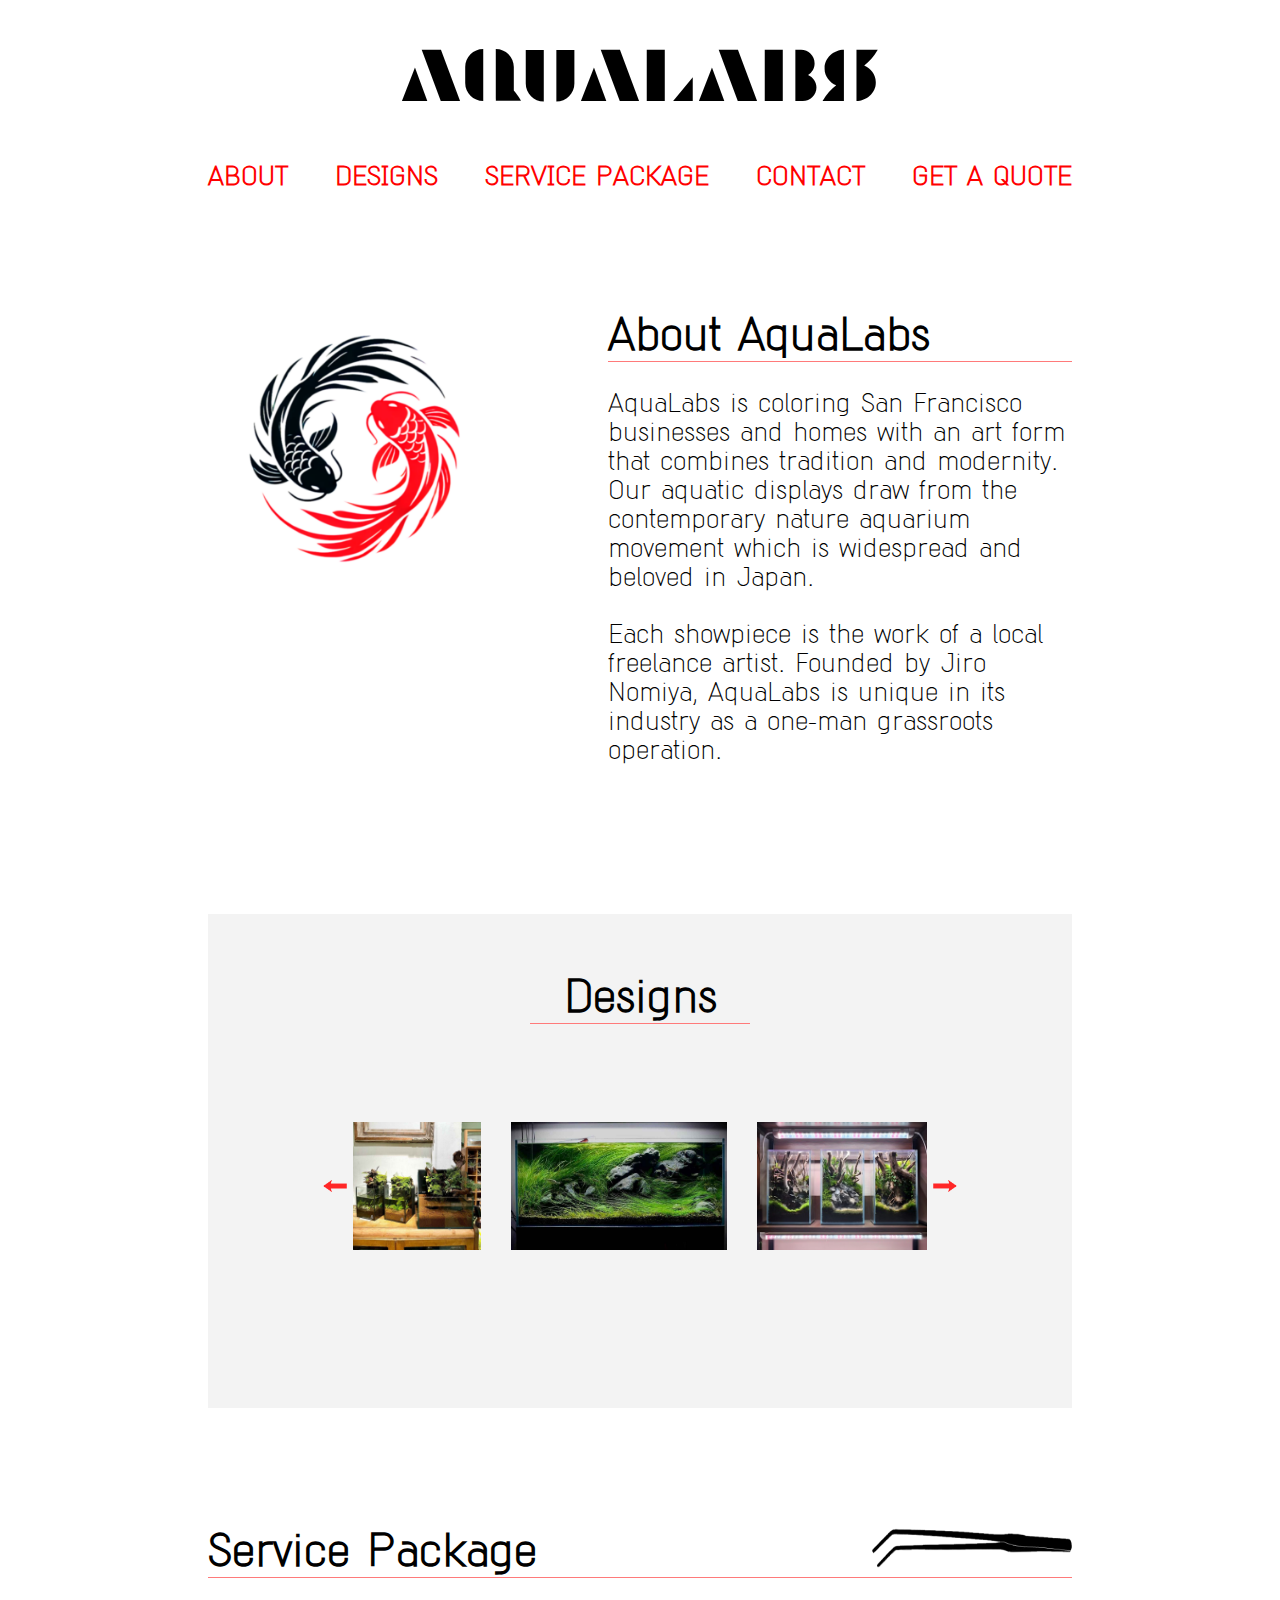
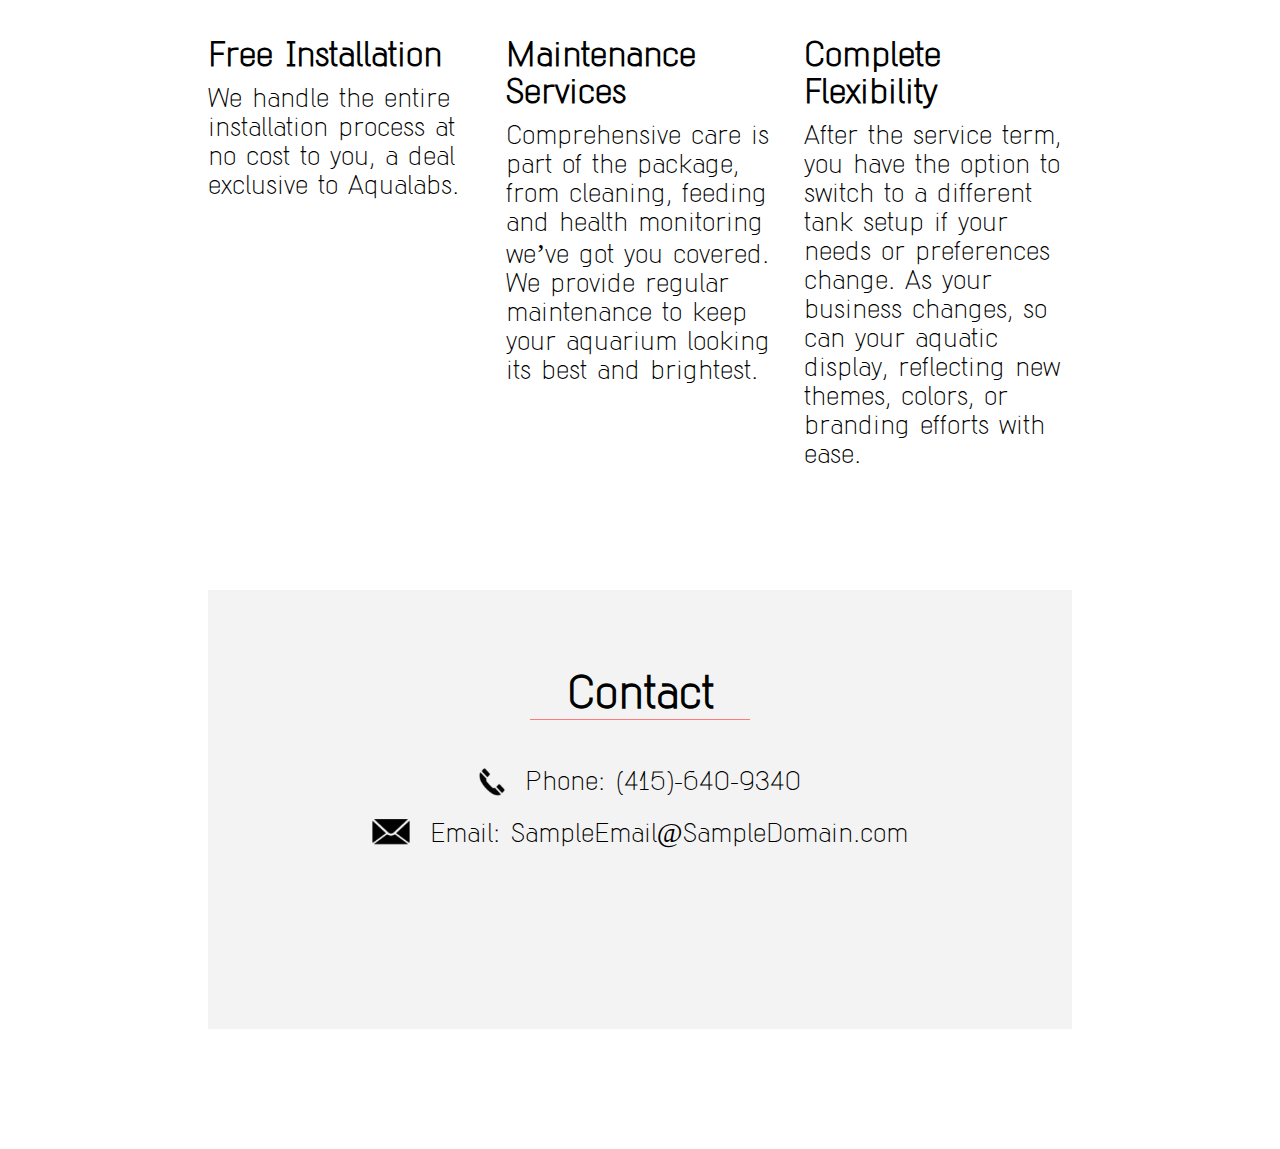
==== index.html @ 9a44a82e "Redesigns site" ====
<!DOCTYPE html>
<html lang="en">
<head>
    <meta charset="UTF-8">
    <meta name="viewport" content="width=device-width, initial-scale=1.0">
    <title>Document</title>
</head>
<body>
    <div class="page-container">
        <div id="main-title-wrapper" class="center">
            <h1 class="main-title-font">AquaLabs</h1>
            
        </div>
        <nav>
            <div class="nav-element subtext-font">ABOUT</div>
            <div class="nav-element subtext-font">DESIGNS</div>
            <div class="nav-element subtext-font">SERVICE PACKAGE</div>
            <div class="nav-element subtext-font">CONTACT</div>
            <div id="get-quote-nav-link" class="nav-element subtext-font">GET A QUOTE</div>
        </nav>

    </div>
    <div id="home-page-container" class="page-container shown-block">
        <div id="about-us-section" class="standard-section">
            <div id="about-us-content-container" class="shown-flex">
                <div id="about-us-left" class="left-wrapper">
                    <div id="about-us-logo-container">
                        <img id="logo" src="assets/AquaLabsLogoSquareNoShadow.png">
                    </div>
                </div>
                <div id="about-us-right" class="right-wrapper">
                    <div id="about-us-section-header" class="secondary-title-font section-header">
                        About AquaLabs
                    </div>
                    <div id="about-us-description" class="subtext-font">
                        
                        <p>

                            AquaLabs is coloring San Francisco businesses 
                            and homes with an art form that 
                            combines tradition and modernity. Our aquatic displays draw from the 
                            contemporary nature aquarium movement which is widespread and beloved in Japan.
                        </p>
                        <p>
                            Each showpiece is the work of a local freelance artist.
                            Founded by Jiro Nomiya,
                            AquaLabs is unique in its industry as a one-man grassroots operation.

                        </p>

                    </div>

                </div>
            </div>
        </div>

        <div id="slideshow-container" class="shown-flex col center grey-background">

            <div id="slideshow-title-wrapper">

                <div id="slideshow-title" class="secondary-title-font">Designs</div>
            </div>

            <div id="slideshow" class="slideshow shown-flex">
    
                    <div id="slideshow-left-arrow-container">
                        <div id="slideshow-left-arrow" class="arrow-symbol">
                            <img height="12px" src="assets/redarrowleft.png">
                        </div>
                    </div>
                    <div id="slideshow-image-container" class="slideshow-image-container">
                        
                        <div id="slideshow-group-1" class="slideshow-group">
                            <img id="slideshow-image-1" class="slideshow-image" src="assets/FishTank1.jpg">
                            <img id="slideshow-image-2" class="slideshow-image" src="assets/FishTank2.jpg">
                            <img id="slideshow-image-3" class="slideshow-image" src="assets/FishTank3LowRes.jpg"> 
                        </div>
                        <div id="slideshow-group-2" class="slideshow-group hidden">
                            <img id="slideshow-image-4" class="slideshow-image" src="assets/FishTank4.jpg">
                            <img id="slideshow-image-5" class="slideshow-image" src="assets/Fishtank5.jpg">
                        </div>
                    </div>
                    <div id="slideshow-right-arrow-container">
                        <div id="slideshow-right-arrow" class="arrow-symbol">
                            <img height="12px" src="assets/redarrowright.png">
                        </div>
                    </div>
    
            </div>
        </div>
        <div id="our-services-section" class="standard-section shown-flex col">

            <div id="services-top" class="shown-flex">
                <div id="service-section-title" class="secondary-title-font">Service Package</div>
                <img id="service-tool-img" src="assets/tool.png" width="200px">
            </div>

            <div id="services-bottom">
                <div id="service-1" class="service-container">
                    <div id="service-1-title" class="tertiary-title-font service-title">
                        Free Installation
                    </div>
                    <div id="service-1-description" class="subtext-font">
                        We handle the entire installation process at no cost to you, a deal exclusive to Aqualabs.
                    </div>
                </div>
    
                <div id="service-2" class="service-container">
                    <div id="service-2-title" class="tertiary-title-font service-title">
                        Maintenance Services
                    </div>
                    <div id="service-2-description" class="subtext-font">
                        Comprehensive care is part of the package, from cleaning, feeding and health monitoring we’ve got you covered. 
                        We provide regular maintenance to keep your aquarium looking its best and brightest.
                    </div>
                </div>

                
    
                <div id="service-3" class="service-container">
                    <div id="service-3-title" class="tertiary-title-font service-title">
                        Complete Flexibility
                    </div>
                    <div id="service-3-description" class="subtext-font">
                        After the service term, you have the option to switch to a different tank setup if your needs or preferences change. As your business changes, 
                        so can your aquatic display, reflecting new themes, colors, or branding efforts with ease.
                    </div>
                </div>
            </div>

            
        </div>
        <div id="contact-us-section" class="standard-section grey-background">

            <div id="contact-us-title-wrapper" class="shown-flex center">
                <div id="contact-us-title" class="secondary-title-font center">Contact</div>
            </div>

            <div id="phone-info-wrapper" class="shown-flex center contact-info-wrapper">
                <img height="28px" src="assets/phone.png">
                <div class="subtext-font">Phone: (415)-640-9340</div>
            </div>

            <div id="email-info-wrapper" class="shown-flex center contact-info-wrapper">
                <img height="28px" src="assets/mail_graphic.png">
                <div class="subtext-font">Email: SampleEmail@SampleDomain.com</div>
            </div>
        </div>
    </div>

    <div id="quote-page-container" class="page-container hidden">

        <div class="standard-section">

            <div id="quote-page-title" class="secondary-title-font">Get A Quote!</div>
            <form 
            action="https://formspree.io/f/xzzpwzqo"
            method="POST"
            id="quote-form">
                <div class="form-content-container">
    
                    <label for="name">Name</label>
                    <input type="text" name="name">
                
                    <label for="email">Email</label>
                    <input type="text" name="email">
                    
                    <label for="phone">Phone</label>
                    <input type="text" name="phone">
                    
                    <label for="tank-type">Tank Type</label>
                    <select>
                        <option value="option1">1</option>
                        <option value="option2">2</option>
                    </select>
                    
                    <label for="tank-size">Tank Size (In Gallons)</label>
                    <input type="text" name="tank-size">
                    
                    <label for="notes">Notes</label>
                    <textarea name="notes"></textarea>
                    <button type="submit">Submit</button>
                </div>

            </form>

        </div>
    </div>

    <link rel="stylesheet" href="general.css">
    <link rel="stylesheet" href="fontstyles.css">
    <link rel="stylesheet" href="imagestyles.css">
    <link rel="stylesheet" href="navbar.css">
    <link rel="stylesheet" href="forms.css">
    <link rel="stylesheet" href="slideshow.css">
    <link rel="stylesheet" href="services.css">
    <link rel="stylesheet" href="contactus.css">
    <link rel="stylesheet" href="quotepage.css">
    <link rel="stylesheet" href="hidden.css">
    <script type="text/javascript" src="main.js"></script>
</body>
</html>
---- general.css ----
.center {
    text-align: center;
    align-items: center;
    justify-content: center;
}

#logo {
    width: 330px;
}

.grey-background {
    background-color: rgb(243, 243, 243);
}

.col {
    flex-direction: column;
}

.page-container {
    margin-left: 400px;
    margin-right: 400px;
}

form {
    display: flex;
}

.standard-section {
    margin-top: 120px;
    margin-bottom: 120px;
}

.top {
    align-items:start;
}

.col {
    flex-direction: column;
}

.left-wrapper {
    margin-right: 60px;
}

.right-wrapper {
    margin-left: 60px;
}

.section-header {
    border-bottom: 1px solid rgb(255, 122, 122);
    margin-bottom: 20px;
}

#contact-us-section {
    justify-content: space-around;
}


@media (max-width: 1600px) {
    .page-container {
        margin-left: 350px;
        margin-right: 350px;
    }

    #logo {
        width: 300px;
    }
}

@media (max-width: 1400px) {
    .page-container {
        margin-left: 200px;
        margin-right: 200px;
    }

    #logo {
        width: 280px;
    }
}

@media (max-width: 1000px) {
    .page-container {
        margin-left: 50px;
        margin-right: 50px;
    }

    #about-us-left {
        margin-right: 20px;
    }

    #about-us-right {
        margin-left: 20px;
    }

    #logo {
        width: 220px;
    }
}

@media (max-width: 768px) {
    .page-container {
        margin-left: 6px;
        margin-right: 6px;
    }

    #logo {
        width: 160px;
    }
}

@media (max-width: 600px) {
    #logo {
        /* display: none; */
    }
}
---- fontstyles.css ----
@font-face {
    font-family: "HIROMISAKE";
    src: url(assets/HIROMISAKE.ttf);
}

@font-face {
    font-family: "MODERNIA";
    src: url(assets/Modernia-Regular.otf);
}

@font-face {
    font-family: "MODERN-SQUARED";
    src: url(assets/modern_squared2.ttf);
}

@font-face {
    font-family: "GATTE-MODERN";
    src: url(assets/GatteModern-Medium.otf);
}

@font-face {
    font-family: "MODERN-MONO";
    src: url(assets/Modern_Mono.otf);
}

.page-title {

}

.main-title-font {
    font-size: 64px;
    font-family: "MODERNIA";
    font-weight: lighter;
    color: rgb(0, 0, 0);
}

.secondary-title-font {
    font-family: "MODERN-MONO";
    font-size: 48px;
    font-weight:bold;
    /* font-family: "HIROMISAKE"; */
}

.tertiary-title-font {
    font-family: "MODERN-MONO";
    font-size: 36px;
    font-weight: bold;
}

.subtext-font {
    font-size: 28px;
    font-family: "MODERN-MONO";
}

.tiny-font {
    font-size: 16px;
}

@media (max-width: 600px) {
    .main-title-font {
        font-size: 48px;
    }

    .secondary-title-font {
        font-size: 36px;
    }

    .tertiary-title-font {
        font-size: 28px;
    }

    .subtext-font {
        font-size: 16px;
    }

    .tiny-font {
        font-size: 12px;
    }
}
---- navbar.css ----
nav {
    display: flex;
    justify-content: space-between;
    gap: 30px;
}

.nav-element {
    color: red;
    font-weight: bold;
}

.nav-element:hover {
    cursor: pointer;
}
---- forms.css ----
.form-content-container {
    display: flex;
    flex-direction: column;
}
---- slideshow.css ----
.slideshow {
    display: flex;
    justify-content: space-evenly;
    gap: 3px;
    height: 36vh;
    min-width: 50vw;
    overflow: hidden;
    position: relative;
    /* box-shadow: rgba(255, 170, 170, 0.5) -10px 10px 6px 4px; */
}

.slideshow-group {
    display: flex;
    justify-content: space-around;
    /* overflow: hidden; */
    gap: 30px;
    /* flex-direction: column; */
}

.slide-effect {
    position: absolute;
    left: -100%; /* Start the image off-screen to the left */
    animation: slideIn 2s forwards; /* 2s is the duration of the slide */
}

.slideshow-image-container {
    display: flex;
    justify-content: center;
    flex-direction: column;
}

.slideshow:hover {
    /* opacity: 50%; */
}

.slideshow-image {
    /* image-resolution: 10dpi; */
    /* max-width: 250px; */
    height: 10vw;
    
    max-width: 500px;
    transition: 1s;
}

#slideshow-right-arrow-container {
    display: flex;
    flex-direction: column;
    align-items: center;
    justify-content: center;
}

#slideshow-left-arrow-container {
    display: flex;
    flex-direction: column;
    align-items: center;
    justify-content: center;
}

.arrow-symbol {
    font-size: 20px;
    font-weight:900;
    color: red;
}

.arrow-symbol:hover {
    cursor: pointer;
}


#slideshow-container {
    padding-top: 60px;
    padding-bottom: 60px;
    /* padding-bottom: 10px; */
}


#slideshow-title-wrapper {
    width: 220px;
    border-bottom: 1px solid rgb(255, 122, 122);
}

#slideshow-title {
    
}
---- services.css ----
#services-bottom {
    display: flex;
    justify-content: space-evenly;
    margin-top: 60px;
    text-align: left;
}

#services-top {
    border-bottom: 1px solid rgb(255, 122, 122);
    width: 100%;
    text-align: left;
    display: flex;
    justify-content: space-between;
}

.service-container {
    width: 33%;
    /* padding-left: 10px; */
    /* padding-right: 10px; */
}

.service-title {
    margin-bottom: 10px;
    /* border-bottom: 1px solid red; */
}

#service-section-title {
    font-size: 48px;
}

#our-services-section {
    margin-top: 120px;
    margin-bottom: 120px;
}

#service-tool-img {
    max-height: 40px;
}

#service-2 {
    padding-right: 30px;
    padding-left: 30px;
}
---- contactus.css ----
#contact-us-section {
    padding-top: 80px;
    padding-bottom: 160px;
    margin-top: 120px;
    margin-bottom: 120px;
    
}

.contact-info-wrapper {
    justify-content: center;
    gap: 20px;
    margin-top: 20px;
    margin-bottom: 20px;
}

#contact-us-title {
    /* text-align: right; */
    border-bottom: 1px solid rgb(255, 122, 122);
    margin-bottom: 28px;
    width: 220px;
}

#contact-us-title-wrapper {

}
---- quotepage.css ----
#quote-page-title {
    border-bottom: 1px solid rgb(255, 122, 122);
}
---- hidden.css ----
.hidden {
    display: none;
}

.shown-block {
    display: block;
}

.shown-flex {
    display: flex;
}
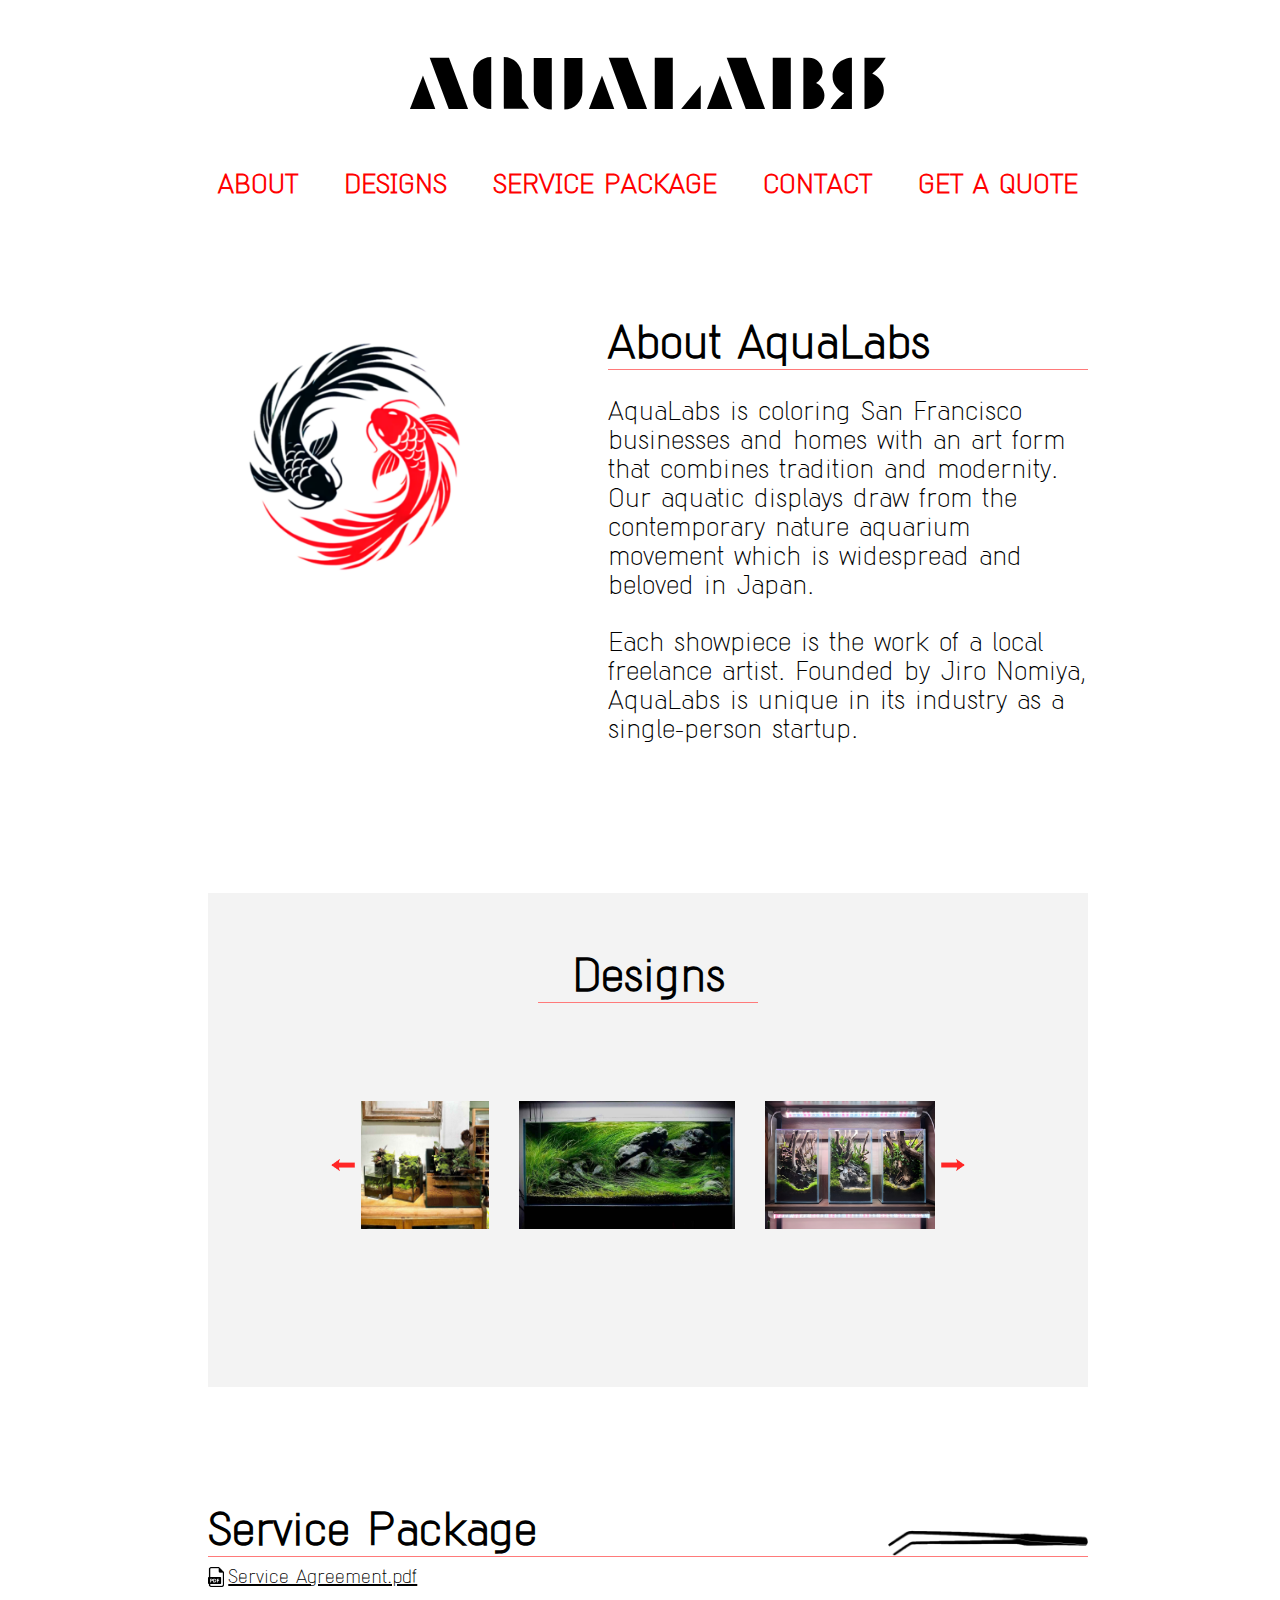
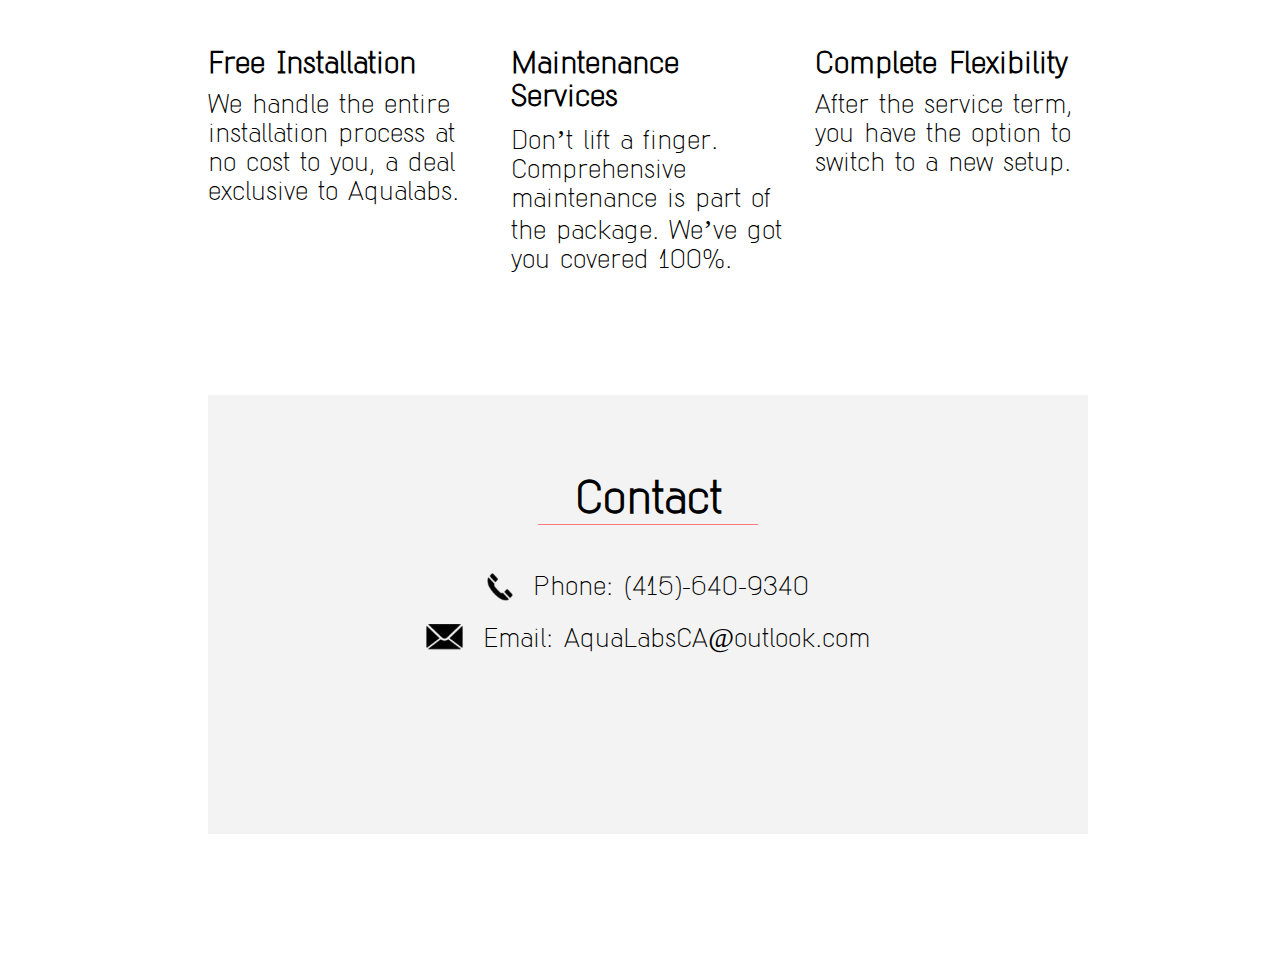
==== commit 4f66199c: "Finishes Quote Page" ====
--- a/index.html
+++ b/index.html
@@ -3,189 +3,236 @@
 <head>
     <meta charset="UTF-8">
     <meta name="viewport" content="width=device-width, initial-scale=1.0">
-    <title>Document</title>
+    <title>AquaLabs</title>
+    <link rel="icon" href="assets/favicon.png">
 </head>
 <body>
-    <div class="page-container">
-        <div id="main-title-wrapper" class="center">
-            <h1 class="main-title-font">AquaLabs</h1>
-            
+    <div id="overlay1">
+        <div class="page-container">
+            <div id="main-title-wrapper" class="center">
+                <h1 id="main-title" class="main-title-font">AquaLabs</h1>
+                
+            </div>
+            <nav>
+                <a id="about-link" href="#about-us-section" class="nav-element subtext-font">ABOUT</a>
+                <a id="designs-link" href="#slideshow-container" class="nav-element subtext-font">DESIGNS</a>
+                <a id="services-link" href="#our-services-section" class="nav-element subtext-font">SERVICE PACKAGE</a>
+                <a id="contact-link" href="#contact-us-section" class="nav-element subtext-font">CONTACT</a>
+                <a id="get-quote-nav-link" class="nav-element subtext-font">GET A QUOTE</a>
+            </nav>
+
         </div>
-        <nav>
-            <div class="nav-element subtext-font">ABOUT</div>
-            <div class="nav-element subtext-font">DESIGNS</div>
-            <div class="nav-element subtext-font">SERVICE PACKAGE</div>
-            <div class="nav-element subtext-font">CONTACT</div>
-            <div id="get-quote-nav-link" class="nav-element subtext-font">GET A QUOTE</div>
-        </nav>
-
-    </div>
-    <div id="home-page-container" class="page-container shown-block">
-        <div id="about-us-section" class="standard-section">
-            <div id="about-us-content-container" class="shown-flex">
-                <div id="about-us-left" class="left-wrapper">
-                    <div id="about-us-logo-container">
-                        <img id="logo" src="assets/AquaLabsLogoSquareNoShadow.png">
-                    </div>
-                </div>
-                <div id="about-us-right" class="right-wrapper">
-                    <div id="about-us-section-header" class="secondary-title-font section-header">
-                        About AquaLabs
-                    </div>
-                    <div id="about-us-description" class="subtext-font">
-                        
-                        <p>
-
-                            AquaLabs is coloring San Francisco businesses 
-                            and homes with an art form that 
-                            combines tradition and modernity. Our aquatic displays draw from the 
-                            contemporary nature aquarium movement which is widespread and beloved in Japan.
-                        </p>
-                        <p>
-                            Each showpiece is the work of a local freelance artist.
-                            Founded by Jiro Nomiya,
-                            AquaLabs is unique in its industry as a one-man grassroots operation.
-
-                        </p>
-
-                    </div>
-
+        <div id="home-page-container" class="page-container shown-block">
+            <div id="about-us-section" class="standard-section">
+                <div id="about-us-content-container" class="shown-flex">
+                    <div id="about-us-left" class="left-wrapper">
+                        <div id="about-us-logo-container">
+                            <img id="logo" src="assets/AquaLabsLogoSquareNoShadow.png">
+                        </div>
+                    </div>
+                    <div id="about-us-right" class="right-wrapper">
+                        <div id="about-us-section-header" class="secondary-title-font section-header">
+                            About AquaLabs
+                        </div>
+                        <div id="about-us-description" class="subtext-font">
+                            
+                            <p>
+                                AquaLabs is coloring San Francisco businesses 
+                                and homes with an art form that 
+                                combines tradition and modernity. Our aquatic displays draw from the 
+                                contemporary nature aquarium movement which is widespread and beloved in Japan.
+                            </p>
+                            <p>
+                                Each showpiece is the work of a local freelance artist.
+                                Founded by Jiro Nomiya,
+                                AquaLabs is unique in its industry as a single-person startup.
+
+                            </p>
+
+                        </div>
+
+                    </div>
+
+                    
+                </div>
+            </div>
+
+            <div id="slideshow-container" class="shown-flex col center grey-background">
+
+                <div id="slideshow-title-wrapper">
+
+                    <div id="slideshow-title" class="secondary-title-font">Designs</div>
+                </div>
+
+                <div id="slideshow" class="slideshow shown-flex">
+        
+                        <div id="slideshow-left-arrow-container">
+                            <div id="slideshow-left-arrow" class="arrow-symbol">
+                                <img height="12px" src="assets/redarrowleft.png">
+                            </div>
+                        </div>
+
+                        <div id="slideshow-image-container" class="slideshow-image-container">
+                            
+                            <!-- <div id="slideshow-group-1" class="slideshow-group">
+                                <img id="slideshow-image-1" class="slideshow-image" src="assets/FishTank1.jpg">
+                                <img id="slideshow-image-2" class="slideshow-image" src="assets/FishTank2.jpg">
+                                <img id="slideshow-image-3" class="slideshow-image" src="assets/FishTank3.jpg"> 
+                            </div>
+                            <div id="slideshow-group-2" class="slideshow-group hidden">
+                                <img id="slideshow-image-4" class="slideshow-image" src="assets/FishTank4.jpg">
+                                <img id="slideshow-image-5" class="slideshow-image" src="assets/Fishtank5.jpg">
+                            </div> -->
+                        </div>
+
+                        <div id="slideshow-right-arrow-container">
+                            <div id="slideshow-right-arrow" class="arrow-symbol">
+                                <img height="12px" src="assets/redarrowright.png">
+                            </div>
+                        </div>
+        
+                </div>
+            </div>
+            <div id="our-services-section" class="standard-section shown-flex col">
+
+                <div id="services-top" class="shown-flex bottom">
+                    <div id="service-section-title" class="secondary-title-font">Service Package
+                    </div>
+                    <img id="service-tool-img" src="assets/tool.png" width="200px">
+                </div>
+
+                <div style="margin-top: 10px;">
+
+                    <img src="assets/pdf.png" height="20px" style="margin-bottom: -4px;">
+                    <a id="service-agreement-link" href="assets/Independent Contractor Service Agreement.pdf" target="_blank" class="small-font">Service Agreement.pdf</a>
+                </div>
+
+                <div id="services-bottom">
+                    <div id="service-1" class="service-container">
+                        <div id="service-1-title" class="tertiary-title-font service-title">
+                            Free Installation
+                        </div>
+                        <div id="service-1-description" class="subtext-font">
+                            We handle the entire installation process at no cost to you, a deal exclusive to Aqualabs.
+                        </div>
+                    </div>
+        
+                    <div id="service-2" class="service-container">
+                        <div id="service-2-title" class="tertiary-title-font service-title">
+                            Maintenance Services
+                        </div>
+                        <div id="service-2-description" class="subtext-font">
+                            Don’t lift a finger. Comprehensive maintenance is part of the package. We’ve got you covered 100%.
+                        </div>
+                    </div>
+
+                    
+        
+                    <div id="service-3" class="service-container">
+                        <div id="service-3-title" class="tertiary-title-font service-title">
+                            Complete Flexibility
+                        </div>
+                        <div id="service-3-description" class="subtext-font">
+                            After the service term, you have the option to switch to a new setup.
+                        </div>
+                    </div>
+                </div>
+
+                
+            </div>
+            <div id="contact-us-section" class="standard-section grey-background">
+
+                <div id="contact-us-title-wrapper" class="shown-flex center">
+                    <div id="contact-us-title" class="secondary-title-font center">Contact</div>
+                </div>
+
+                <div id="phone-info-wrapper" class="shown-flex center contact-info-wrapper">
+                    <img height="28px" src="assets/phone.png">
+                    <div class="subtext-font">Phone: (415)-640-9340</div>
+                </div>
+
+                <div id="email-info-wrapper" class="shown-flex center contact-info-wrapper">
+                    <img height="28px" src="assets/mail_graphic.png">
+                    <div class="subtext-font">Email: AquaLabsCA@outlook.com</div>
                 </div>
             </div>
         </div>
 
-        <div id="slideshow-container" class="shown-flex col center grey-background">
-
-            <div id="slideshow-title-wrapper">
-
-                <div id="slideshow-title" class="secondary-title-font">Designs</div>
-            </div>
-
-            <div id="slideshow" class="slideshow shown-flex">
-    
-                    <div id="slideshow-left-arrow-container">
-                        <div id="slideshow-left-arrow" class="arrow-symbol">
-                            <img height="12px" src="assets/redarrowleft.png">
-                        </div>
-                    </div>
-                    <div id="slideshow-image-container" class="slideshow-image-container">
-                        
-                        <div id="slideshow-group-1" class="slideshow-group">
-                            <img id="slideshow-image-1" class="slideshow-image" src="assets/FishTank1.jpg">
-                            <img id="slideshow-image-2" class="slideshow-image" src="assets/FishTank2.jpg">
-                            <img id="slideshow-image-3" class="slideshow-image" src="assets/FishTank3LowRes.jpg"> 
-                        </div>
-                        <div id="slideshow-group-2" class="slideshow-group hidden">
-                            <img id="slideshow-image-4" class="slideshow-image" src="assets/FishTank4.jpg">
-                            <img id="slideshow-image-5" class="slideshow-image" src="assets/Fishtank5.jpg">
-                        </div>
-                    </div>
-                    <div id="slideshow-right-arrow-container">
-                        <div id="slideshow-right-arrow" class="arrow-symbol">
-                            <img height="12px" src="assets/redarrowright.png">
-                        </div>
-                    </div>
-    
-            </div>
-        </div>
-        <div id="our-services-section" class="standard-section shown-flex col">
-
-            <div id="services-top" class="shown-flex">
-                <div id="service-section-title" class="secondary-title-font">Service Package</div>
-                <img id="service-tool-img" src="assets/tool.png" width="200px">
-            </div>
-
-            <div id="services-bottom">
-                <div id="service-1" class="service-container">
-                    <div id="service-1-title" class="tertiary-title-font service-title">
-                        Free Installation
-                    </div>
-                    <div id="service-1-description" class="subtext-font">
-                        We handle the entire installation process at no cost to you, a deal exclusive to Aqualabs.
-                    </div>
-                </div>
-    
-                <div id="service-2" class="service-container">
-                    <div id="service-2-title" class="tertiary-title-font service-title">
-                        Maintenance Services
-                    </div>
-                    <div id="service-2-description" class="subtext-font">
-                        Comprehensive care is part of the package, from cleaning, feeding and health monitoring we’ve got you covered. 
-                        We provide regular maintenance to keep your aquarium looking its best and brightest.
-                    </div>
-                </div>
-
-                
-    
-                <div id="service-3" class="service-container">
-                    <div id="service-3-title" class="tertiary-title-font service-title">
-                        Complete Flexibility
-                    </div>
-                    <div id="service-3-description" class="subtext-font">
-                        After the service term, you have the option to switch to a different tank setup if your needs or preferences change. As your business changes, 
-                        so can your aquatic display, reflecting new themes, colors, or branding efforts with ease.
-                    </div>
-                </div>
-            </div>
-
-            
-        </div>
-        <div id="contact-us-section" class="standard-section grey-background">
-
-            <div id="contact-us-title-wrapper" class="shown-flex center">
-                <div id="contact-us-title" class="secondary-title-font center">Contact</div>
-            </div>
-
-            <div id="phone-info-wrapper" class="shown-flex center contact-info-wrapper">
-                <img height="28px" src="assets/phone.png">
-                <div class="subtext-font">Phone: (415)-640-9340</div>
-            </div>
-
-            <div id="email-info-wrapper" class="shown-flex center contact-info-wrapper">
-                <img height="28px" src="assets/mail_graphic.png">
-                <div class="subtext-font">Email: SampleEmail@SampleDomain.com</div>
+        <div id="quote-page-container" class="page-container hidden">
+
+            <div class="standard-section">
+
+                <div id="quote-page-title" class="secondary-title-font">Get A Quote!</div>
+
+
+                <!-- Change to "HOME" after clicking and arriving on get quote page -->
+
+                <div id="quote-page-bottom" class="shown-flex">
+                    <div id="quote-page-left">
+                        <form 
+                            target="_self"
+                            action="https://formspree.io/f/xzzpwzqo"
+                            method="POST"
+                            id="quote-form">
+                            <div class="form-content-container">
+                
+                                <label for="name" class="subtext-font quote-page-label">Name*</label>
+                                <input type="text" name="name" required class="quote-input small-font">
+                            
+                                <label for="email" class="subtext-font quote-page-label">Email*</label>
+                                <input type="text" required name="email" class="quote-input small-font">
+                                
+                                <label for="phone" class="subtext-font quote-page-label">Phone</label>
+                                <input type="text" name="phone" class="quote-input small-font">
+                                
+                                <label for="tank-type" required class="subtext-font quote-page-label">Tank Type*</label>
+                                <select class="quote-input small-font">
+                                    <option value="option1" class="small-font" class="quote-input">Business</option>
+                                    <option value="option2" class="small-font" class="quote-input">Residential</option>
+                                    <option value="option2" class="small-font" class="quote-input">Other</option>
+                                </select>
+                                
+                                <label for="tank-size" class="subtext-font quote-page-label">Tank Size (In Gallons)</label>
+                                <input type="text" name="tank-size" class="quote-input small-font">
+                                
+                                <label for="notes" class="subtext-font quote-page-label">Notes</label>
+                                <textarea name="notes" class="quote-input quote-textarea small-font"></textarea>
+                                <button id="quote-page-button" type="submit" class="subtext-font">Submit</button>
+                            </div>
+
+                        </form>
+                    </div>
+
+                    <div id="quote-page-right" class="grey-background">
+                        <div id="quote-page-headshot-container" class="center">
+                            <img id="quote-page-headshot" src="assets/headshot.jpg" width="300px">
+                        </div>
+
+                        <div id="quote-page-right-bottom-container" class="center">
+                            <div class="tertiary-title-font">Jiro Nomiya</div>
+                            <div class="tertiary-title-font">Point of Contact/Aquarist</div>
+
+                            <div id="quote-page-image-caption-subtext-container">
+                                <div class="subtext-font shown-flex">
+                                    "Each project I undertake is crafted with care, originality and a commitment to 
+                                    applying my full expertise"
+                                </div>
+                            </div>
+                        </div>
+                    </div>
+
+                </div>
+
+                    
+                
+
             </div>
         </div>
     </div>
 
-    <div id="quote-page-container" class="page-container hidden">
-
-        <div class="standard-section">
-
-            <div id="quote-page-title" class="secondary-title-font">Get A Quote!</div>
-            <form 
-            action="https://formspree.io/f/xzzpwzqo"
-            method="POST"
-            id="quote-form">
-                <div class="form-content-container">
-    
-                    <label for="name">Name</label>
-                    <input type="text" name="name">
-                
-                    <label for="email">Email</label>
-                    <input type="text" name="email">
-                    
-                    <label for="phone">Phone</label>
-                    <input type="text" name="phone">
-                    
-                    <label for="tank-type">Tank Type</label>
-                    <select>
-                        <option value="option1">1</option>
-                        <option value="option2">2</option>
-                    </select>
-                    
-                    <label for="tank-size">Tank Size (In Gallons)</label>
-                    <input type="text" name="tank-size">
-                    
-                    <label for="notes">Notes</label>
-                    <textarea name="notes"></textarea>
-                    <button type="submit">Submit</button>
-                </div>
-
-            </form>
-
-        </div>
-    </div>
+    <audio id="audio1">
+        <source src="assets/Water flowing Sound Effect.wav" type="audio/wav">
+    </audio>
 
     <link rel="stylesheet" href="general.css">
     <link rel="stylesheet" href="fontstyles.css">
@@ -196,7 +243,9 @@
     <link rel="stylesheet" href="services.css">
     <link rel="stylesheet" href="contactus.css">
     <link rel="stylesheet" href="quotepage.css">
+    <link rel="stylesheet" href="overlay.css">
     <link rel="stylesheet" href="hidden.css">
+    
     <script type="text/javascript" src="main.js"></script>
 </body>
 </html>--- a/general.css
+++ b/general.css
@@ -1,11 +1,51 @@
+
+/* ::-webkit-scrollbar {
+    width: 10px;
+}
+
+::-webkit-scrollbar-track {
+    background: #fff;
+} */
+
+html { scroll-behavior: smooth; }
+
+#home-page-container {
+    transition: opacity 0.2s ease-in-out;
+}
+
+#quote-page-container {
+    transition: opacity 0.2s ease-in-out;
+}
+
 .center {
     text-align: center;
     align-items: center;
     justify-content: center;
 }
 
+a {
+    border-bottom: 0px;
+    /* text-decoration: none; */
+    color: black;
+}
+
+#main-title {
+    color: black;
+    transition: color 0.3s ease-in-out;
+}
+
+#main-title:hover {
+    cursor: pointer;
+    color: red;
+}
+
 #logo {
     width: 330px;
+    transition: transform 1s;
+}
+
+#logo:hover {
+    transform: rotate(-360deg);
 }
 
 .grey-background {
@@ -28,6 +68,7 @@
 .standard-section {
     margin-top: 120px;
     margin-bottom: 120px;
+    scroll-margin-top: 300px;
 }
 
 .top {
@@ -53,6 +94,11 @@
 
 #contact-us-section {
     justify-content: space-around;
+}
+
+.bottom {
+    align-items: end;
+    align-content: baseline;
 }
 
 
@@ -110,6 +156,14 @@
 
 @media (max-width: 600px) {
     #logo {
-        /* display: none; */
+        width: 120px;
+    }
+
+    #about-us-left {
+        margin-right: 6px;
+    }
+
+    #about-us-right {
+        margin-left: 6px;
     }
 }--- a/fontstyles.css
+++ b/fontstyles.css
@@ -43,7 +43,7 @@
 
 .tertiary-title-font {
     font-family: "MODERN-MONO";
-    font-size: 36px;
+    font-size: 32px;
     font-weight: bold;
 }
 
@@ -52,21 +52,31 @@
     font-family: "MODERN-MONO";
 }
 
+.small-font {
+    font-size: 20px;
+    font-family: "MODERN-MONO";
+}
+
 .tiny-font {
     font-size: 16px;
+    font-family: "MODERN-MONO";
 }
 
 @media (max-width: 600px) {
     .main-title-font {
-        font-size: 48px;
+        font-size: 36px;
     }
 
     .secondary-title-font {
-        font-size: 36px;
+        font-size: 24px;
     }
 
     .tertiary-title-font {
-        font-size: 28px;
+        font-size: 20px;
+    }
+
+    .small-font {
+        font-size: 14px;
     }
 
     .subtext-font {
@@ -76,6 +86,7 @@
     .tiny-font {
         font-size: 12px;
     }
+
 }
 
 
--- a/navbar.css
+++ b/navbar.css
@@ -2,13 +2,25 @@
     display: flex;
     justify-content: space-between;
     gap: 30px;
+    padding-right: 10px;
+    padding-left: 10px;
 }
 
 .nav-element {
     color: red;
     font-weight: bold;
+    text-align: center;
+    text-decoration: none;
+    transition: color 0.3s ease-in-out;
 }
 
 .nav-element:hover {
     cursor: pointer;
+    color: black;
+}
+
+@media (max-width: 600px) {
+    nav {
+        gap: 10px;
+    }
 }--- a/slideshow.css
+++ b/slideshow.css
@@ -15,12 +15,15 @@
     /* overflow: hidden; */
     gap: 30px;
     /* flex-direction: column; */
+    transition: transform 2s ease-in-out;
+    
 }
 
 .slide-effect {
     position: absolute;
     left: -100%; /* Start the image off-screen to the left */
     animation: slideIn 2s forwards; /* 2s is the duration of the slide */
+    transition: transform 2s ease-in-out;
 }
 
 .slideshow-image-container {
@@ -29,9 +32,6 @@
     flex-direction: column;
 }
 
-.slideshow:hover {
-    /* opacity: 50%; */
-}
 
 .slideshow-image {
     /* image-resolution: 10dpi; */
@@ -41,6 +41,11 @@
     max-width: 500px;
     transition: 1s;
 }
+
+.slideshow-image:hover {
+    cursor: pointer;
+}
+
 
 #slideshow-right-arrow-container {
     display: flex;
@@ -70,6 +75,7 @@
 #slideshow-container {
     padding-top: 60px;
     padding-bottom: 60px;
+    scroll-margin-top: 200px;
     /* padding-bottom: 10px; */
 }
 
--- a/services.css
+++ b/services.css
@@ -40,4 +40,19 @@
 #service-2 {
     padding-right: 30px;
     padding-left: 30px;
+}
+
+#service-agreement-link {
+    color: black;
+    transition: color 0.25s ease-in-out;
+}
+
+#service-agreement-link:hover {
+    color: rgb(255, 93, 93);
+}
+
+@media (max-width: 600px) {
+    #service-tool-img {
+        width: 16%;
+    }
 }--- a/quotepage.css
+++ b/quotepage.css
@@ -1,3 +1,79 @@
 #quote-page-title {
     border-bottom: 1px solid rgb(255, 122, 122);
+    width: 420px;
+}
+
+.form-content-container {
+    /* width: 100%; */
+}
+.quote-input {
+    border: 0px;
+    min-height: 28px;
+    box-shadow: -2px 2px 2px rgb(189, 189, 189);
+    margin-bottom: 10px;
+    resize: none;
+    width: 420px;
+}
+
+.quote-textarea {
+    min-height: 200px;
+}
+
+#quote-page-bottom {
+    justify-content: space-between;
+}
+
+#quote-page-right {
+    width: 50%;
+    /* border: 1px solid rgb(255, 121, 121); */
+    /* box-shadow: -3px 3px 2px rgb(212, 212, 212); */
+}
+
+#quote-page-headshot {
+    border-radius: 50%;
+    /* border: 1px solid rgb(0, 0, 0); */
+}
+
+#quote-page-headshot-container {
+    margin-top: 60px;
+    margin-bottom: 20px;
+    border-radius: 50%;
+}
+
+.quote-page-label {
+    margin-top: 16px;
+}
+
+#quote-page-button {
+    border: 0px;
+    box-shadow: -2px 2px 2px rgb(189, 189, 189);
+    transition: color 0.25s ease-in-out;
+    font-weight: bold;
+}
+
+#quote-page-button:hover {
+    color: rgb(255, 66, 66);
+    cursor: pointer;
+
+}
+
+#quote-page-image-caption-subtext-container {
+    margin-top: 10px;
+    padding: 30px;
+}
+
+@media (max-width: 900px) {
+    #quote-page-headshot {
+        width: 150px;
+    }
+
+    .quote-input {
+        width: 200px;
+    }
+}
+
+@media (max-width: 600px) {
+    #quote-page-headshot {
+        width: 100px;
+    }
 }--- a/overlay.css
+++ b/overlay.css
@@ -0,0 +1,13 @@
+#overlay1 {
+    position: absolute;
+    /* background: rgb(0, 0, 0); */
+    /* background: rgba(0, 0, 0, 0);  */
+    /* color: #f1f1f1; */
+    width: 100%;
+    /* transition: 10s ease; */
+    opacity:1;
+    /* color: white; */
+    /* font-size: 20px; */
+    /* padding: 20px; */
+    /* text-align: center; */
+}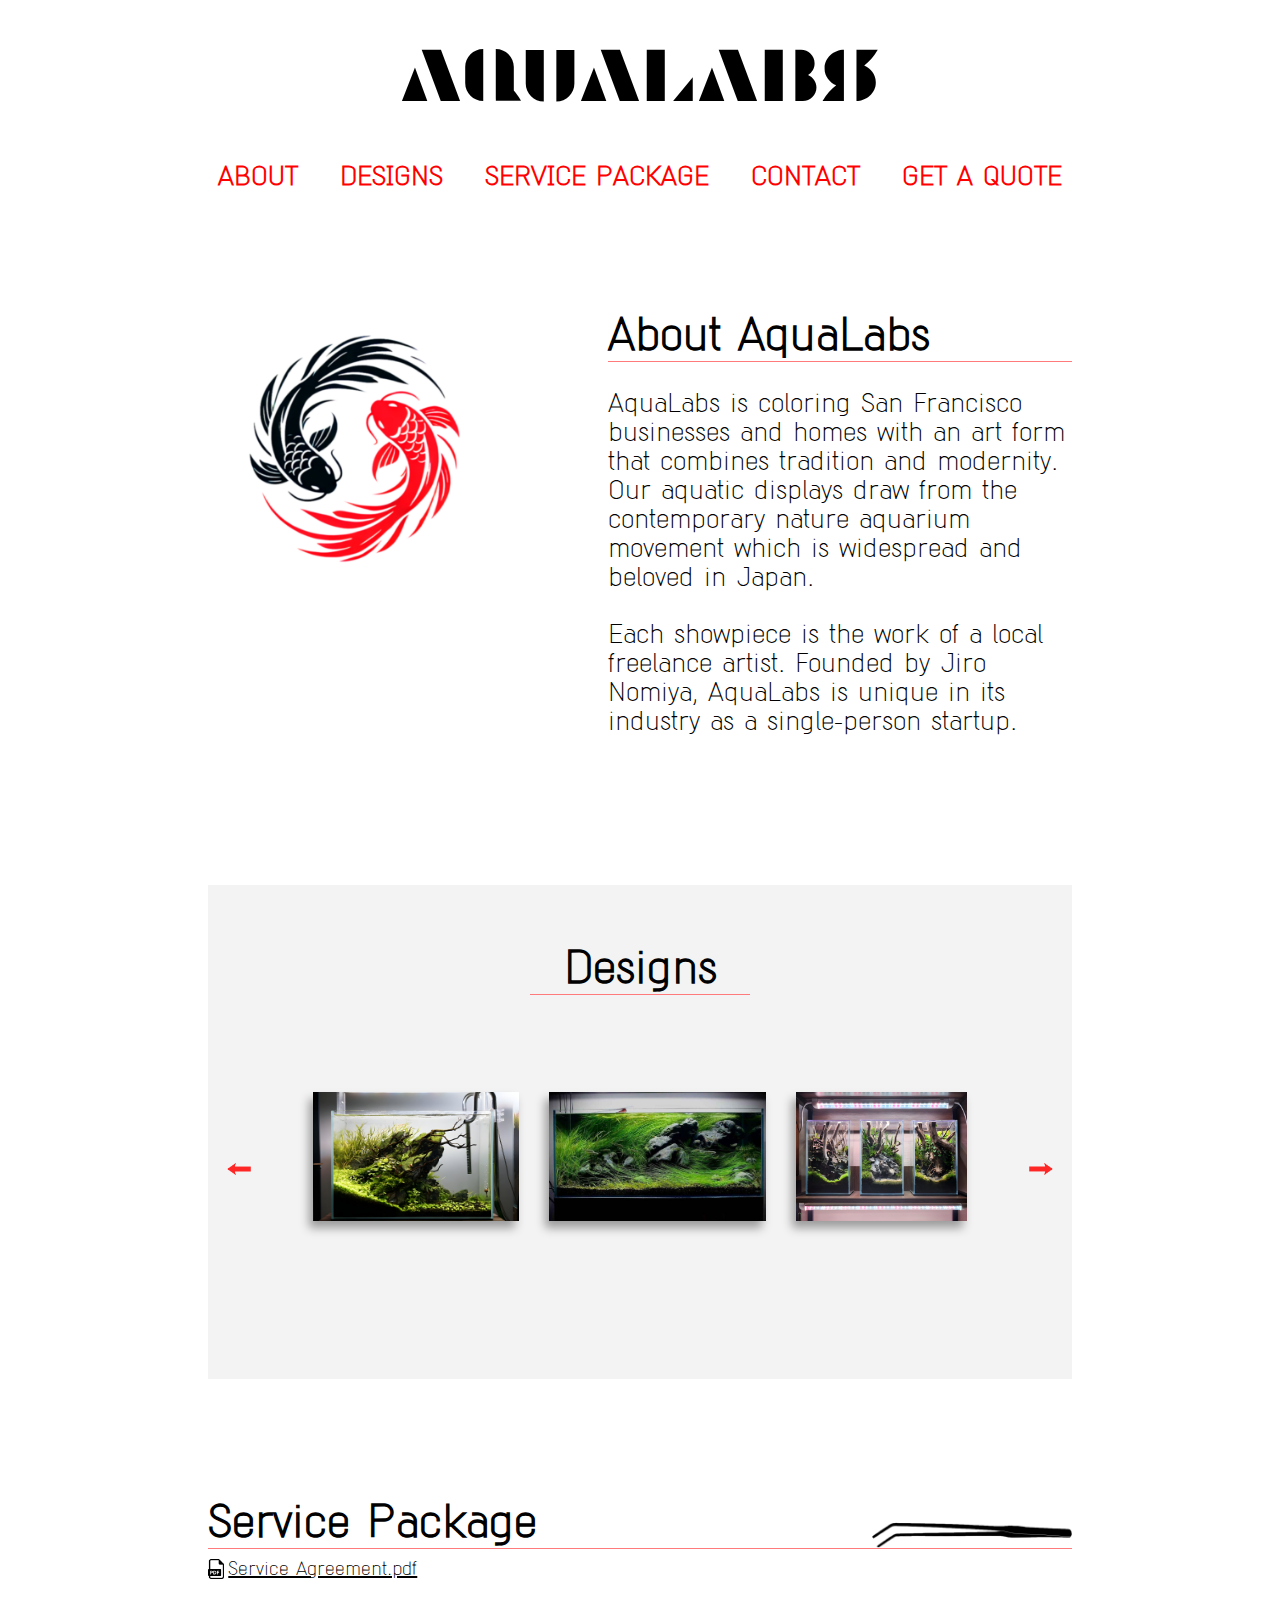
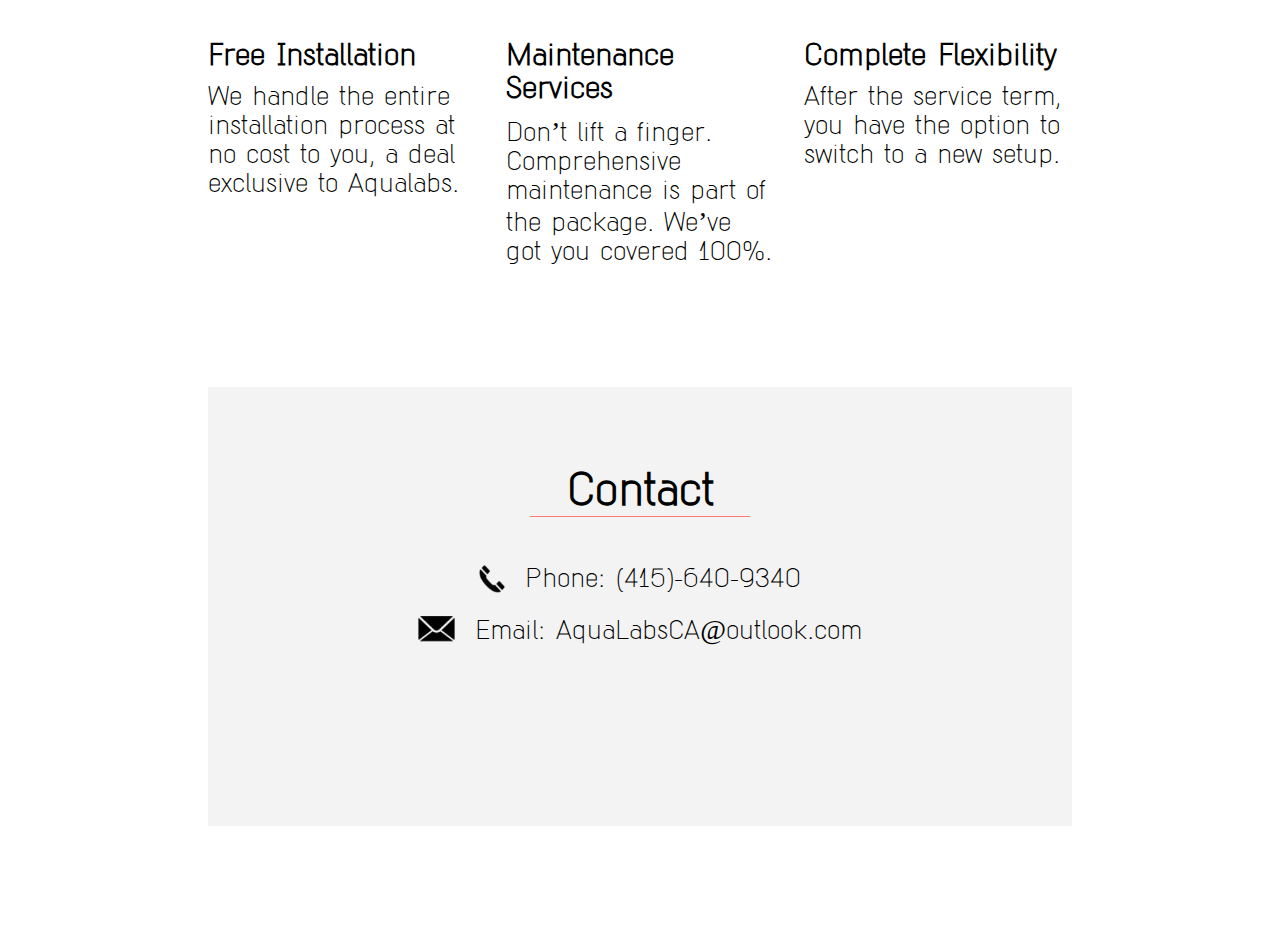
==== commit 44cd0802: "Adds mobile styling, animated slideshow" ====
--- a/index.html
+++ b/index.html
@@ -7,7 +7,7 @@
     <link rel="icon" href="assets/favicon.png">
 </head>
 <body>
-    <div id="overlay1">
+    <!-- <div id="overlay1"> -->
         <div class="page-container">
             <div id="main-title-wrapper" class="center">
                 <h1 id="main-title" class="main-title-font">AquaLabs</h1>
@@ -23,7 +23,7 @@
 
         </div>
         <div id="home-page-container" class="page-container shown-block">
-            <div id="about-us-section" class="standard-section">
+            <div id="about-us-section" class="standard-section white-background">
                 <div id="about-us-content-container" class="shown-flex">
                     <div id="about-us-left" class="left-wrapper">
                         <div id="about-us-logo-container">
@@ -73,16 +73,7 @@
                         </div>
 
                         <div id="slideshow-image-container" class="slideshow-image-container">
-                            
-                            <!-- <div id="slideshow-group-1" class="slideshow-group">
-                                <img id="slideshow-image-1" class="slideshow-image" src="assets/FishTank1.jpg">
-                                <img id="slideshow-image-2" class="slideshow-image" src="assets/FishTank2.jpg">
-                                <img id="slideshow-image-3" class="slideshow-image" src="assets/FishTank3.jpg"> 
-                            </div>
-                            <div id="slideshow-group-2" class="slideshow-group hidden">
-                                <img id="slideshow-image-4" class="slideshow-image" src="assets/FishTank4.jpg">
-                                <img id="slideshow-image-5" class="slideshow-image" src="assets/Fishtank5.jpg">
-                            </div> -->
+
                         </div>
 
                         <div id="slideshow-right-arrow-container">
@@ -92,8 +83,12 @@
                         </div>
         
                 </div>
-            </div>
-            <div id="our-services-section" class="standard-section shown-flex col">
+
+                <div id="overlay1">
+                    <img id="x-out-overlay-icon" src="assets/x-out-icon.png">
+                </div>
+            </div>
+            <div id="our-services-section" class="standard-section shown-flex col white-background">
 
                 <div id="services-top" class="shown-flex bottom">
                     <div id="service-section-title" class="secondary-title-font">Service Package
@@ -101,7 +96,7 @@
                     <img id="service-tool-img" src="assets/tool.png" width="200px">
                 </div>
 
-                <div style="margin-top: 10px;">
+                <div id="service-agreement-container" style="margin-top: 10px;">
 
                     <img src="assets/pdf.png" height="20px" style="margin-bottom: -4px;">
                     <a id="service-agreement-link" href="assets/Independent Contractor Service Agreement.pdf" target="_blank" class="small-font">Service Agreement.pdf</a>
@@ -228,7 +223,7 @@
 
             </div>
         </div>
-    </div>
+    <!-- </div> -->
 
     <audio id="audio1">
         <source src="assets/Water flowing Sound Effect.wav" type="audio/wav">
--- a/general.css
+++ b/general.css
@@ -27,6 +27,10 @@
     border-bottom: 0px;
     /* text-decoration: none; */
     color: black;
+}
+
+img {
+    user-select: none;
 }
 
 #main-title {
@@ -101,6 +105,10 @@
     align-content: baseline;
 }
 
+.white-background {
+    background-color: white;
+}
+
 
 @media (max-width: 1600px) {
     .page-container {
--- a/slideshow.css
+++ b/slideshow.css
@@ -6,12 +6,15 @@
     min-width: 50vw;
     overflow: hidden;
     position: relative;
+    width: 98%;
     /* box-shadow: rgba(255, 170, 170, 0.5) -10px 10px 6px 4px; */
 }
 
 .slideshow-group {
     display: flex;
-    justify-content: space-around;
+    justify-content: center;
+    align-content: center;
+    align-items: center;
     /* overflow: hidden; */
     gap: 30px;
     /* flex-direction: column; */
@@ -19,27 +22,18 @@
     
 }
 
-.slide-effect {
-    position: absolute;
-    left: -100%; /* Start the image off-screen to the left */
-    animation: slideIn 2s forwards; /* 2s is the duration of the slide */
-    transition: transform 2s ease-in-out;
-}
 
-.slideshow-image-container {
-    display: flex;
-    justify-content: center;
-    flex-direction: column;
-}
 
 
 .slideshow-image {
     /* image-resolution: 10dpi; */
     /* max-width: 250px; */
-    height: 10vw;
-    
-    max-width: 500px;
+    max-height: 45%;
+    max-width: 45%;
     transition: 1s;
+    /* border: 3px solid rgb(212, 212, 212); */
+    /* border: 2px solid black; */
+    box-shadow: -4px 7px 9px rgb(156, 156, 156);
 }
 
 .slideshow-image:hover {
@@ -52,6 +46,9 @@
     flex-direction: column;
     align-items: center;
     justify-content: center;
+    position: absolute;
+    right: 10px;
+    top: 50%;
 }
 
 #slideshow-left-arrow-container {
@@ -59,6 +56,9 @@
     flex-direction: column;
     align-items: center;
     justify-content: center;
+    position: absolute;
+    left: 10px;
+    top: 50%;
 }
 
 .arrow-symbol {
@@ -85,6 +85,96 @@
     border-bottom: 1px solid rgb(255, 122, 122);
 }
 
-#slideshow-title {
+.slideshow-image-container {
+    display: flex;
+    justify-content: center;
+    flex-direction: column;
     
 }
+
+.slide-effect {
+    /* animation: slideIn 2s ease-in-out forwards; */
+    animation: slideIn 1s;
+}
+
+.slide-out-effect {
+    animation: slideOut 1s;
+}
+
+
+@keyframes slideIn {
+    from {
+        translate: -150vw 0;
+    }
+
+    to {
+        translate: 0 0;
+    }
+}
+
+@keyframes slideOut {
+    from {
+        translate: 0 0;
+    }
+
+    to {
+        translate: 300vw 0;
+    }
+}
+
+@media (max-width: 1100px) {
+    #slideshow-right-arrow-container {
+        display: flex;
+        flex-direction: column;
+        align-items: center;
+        justify-content: center;
+        position: absolute;
+        right: 0px;
+        top: 50%;
+    }
+    
+    #slideshow-left-arrow-container {
+        display: flex;
+        flex-direction: column;
+        align-items: center;
+        justify-content: center;
+        position: absolute;
+        left: 0px;
+        top: 50%;
+    }
+}
+
+
+@media (max-width: 800px) {
+    .slideshow {
+        width: 100%;
+        justify-content: center;
+    }
+
+    .slideshow-image-container {
+        width: 75%;
+        align-items: center;
+        text-align: center;
+        align-content: center;
+    }
+
+    .slideshow-group {
+        align-items: center;
+        text-align: center;
+        align-content: center;
+        width: 90%;
+        height: 100%;
+    }
+
+    .slideshow-image {
+        /* max-height: 60%; */
+        /* max-width: 75%; */
+        /* margin-bottom: -100px; */
+        max-height: 95%;
+        max-width: 95%;
+    }
+
+    #slideshow-title-wrapper {
+        margin-bottom: 30px;
+    }
+}--- a/services.css
+++ b/services.css
@@ -24,9 +24,7 @@
     /* border-bottom: 1px solid red; */
 }
 
-#service-section-title {
-    font-size: 48px;
-}
+
 
 #our-services-section {
     margin-top: 120px;
@@ -51,8 +49,53 @@
     color: rgb(255, 93, 93);
 }
 
-@media (max-width: 600px) {
+@media (max-width: 700px) {
     #service-tool-img {
         width: 16%;
     }
+
+    #services-bottom {
+        display: flex;
+        flex-direction: column;
+        text-align: center;
+        justify-content: center;
+    }
+
+    .service-container {
+        width: 90%;
+        /* margin-right: 20%; */
+        /* margin-left: 20%; */
+        margin-top: 10px;
+        margin-bottom: 30px;
+        align-items: center;
+        align-content: center;
+        justify-content: center;
+    }
+
+    #service-2 {
+        padding-left: 0px;
+        padding-right: 0px;
+    }
+
+    #service-tool-img {
+        display: none;
+    }
+
+    #services-top {
+        text-align: center;
+        justify-content: center;
+    }
+
+    #service-section-title {
+        display: flex;
+        text-align: center;
+    }
+
+    #service-agreement-container {
+        justify-content: center;
+        align-items: center;
+        align-content: center;
+        text-align: center;
+    }
+
 }--- a/quotepage.css
+++ b/quotepage.css
@@ -31,6 +31,7 @@
 
 #quote-page-headshot {
     border-radius: 50%;
+    box-shadow: -3px 4px 4px rgb(167, 167, 167);
     /* border: 1px solid rgb(0, 0, 0); */
 }
 
@@ -76,4 +77,8 @@
     #quote-page-headshot {
         width: 100px;
     }
+
+    .quote-textarea {
+        min-height: 60px;
+    }
 }--- a/overlay.css
+++ b/overlay.css
@@ -1,13 +1,32 @@
 #overlay1 {
-    position: absolute;
-    /* background: rgb(0, 0, 0); */
-    /* background: rgba(0, 0, 0, 0);  */
-    /* color: #f1f1f1; */
-    width: 100%;
-    /* transition: 10s ease; */
-    opacity:1;
-    /* color: white; */
-    /* font-size: 20px; */
-    /* padding: 20px; */
-    /* text-align: center; */
+    z-index: 9999;
+    opacity: 0;
+    background-color: #000000f2;
+    justify-content: center;
+    align-items: center;
+    display: flex;
+    /* position: fixed; */
+    inset: 0;
+}
+
+#x-out-overlay-icon:hover {
+    cursor: pointer;
+}
+
+#x-out-overlay-icon {
+    top: 10%;
+    right: 7%;
+    position: fixed;
+}
+
+#overlay-img {
+    transition: opacity 0.3s ease-in-out;
+}
+
+.invisible {
+    opacity: 0;
+}
+
+.visible {
+    opacity: 1;
 }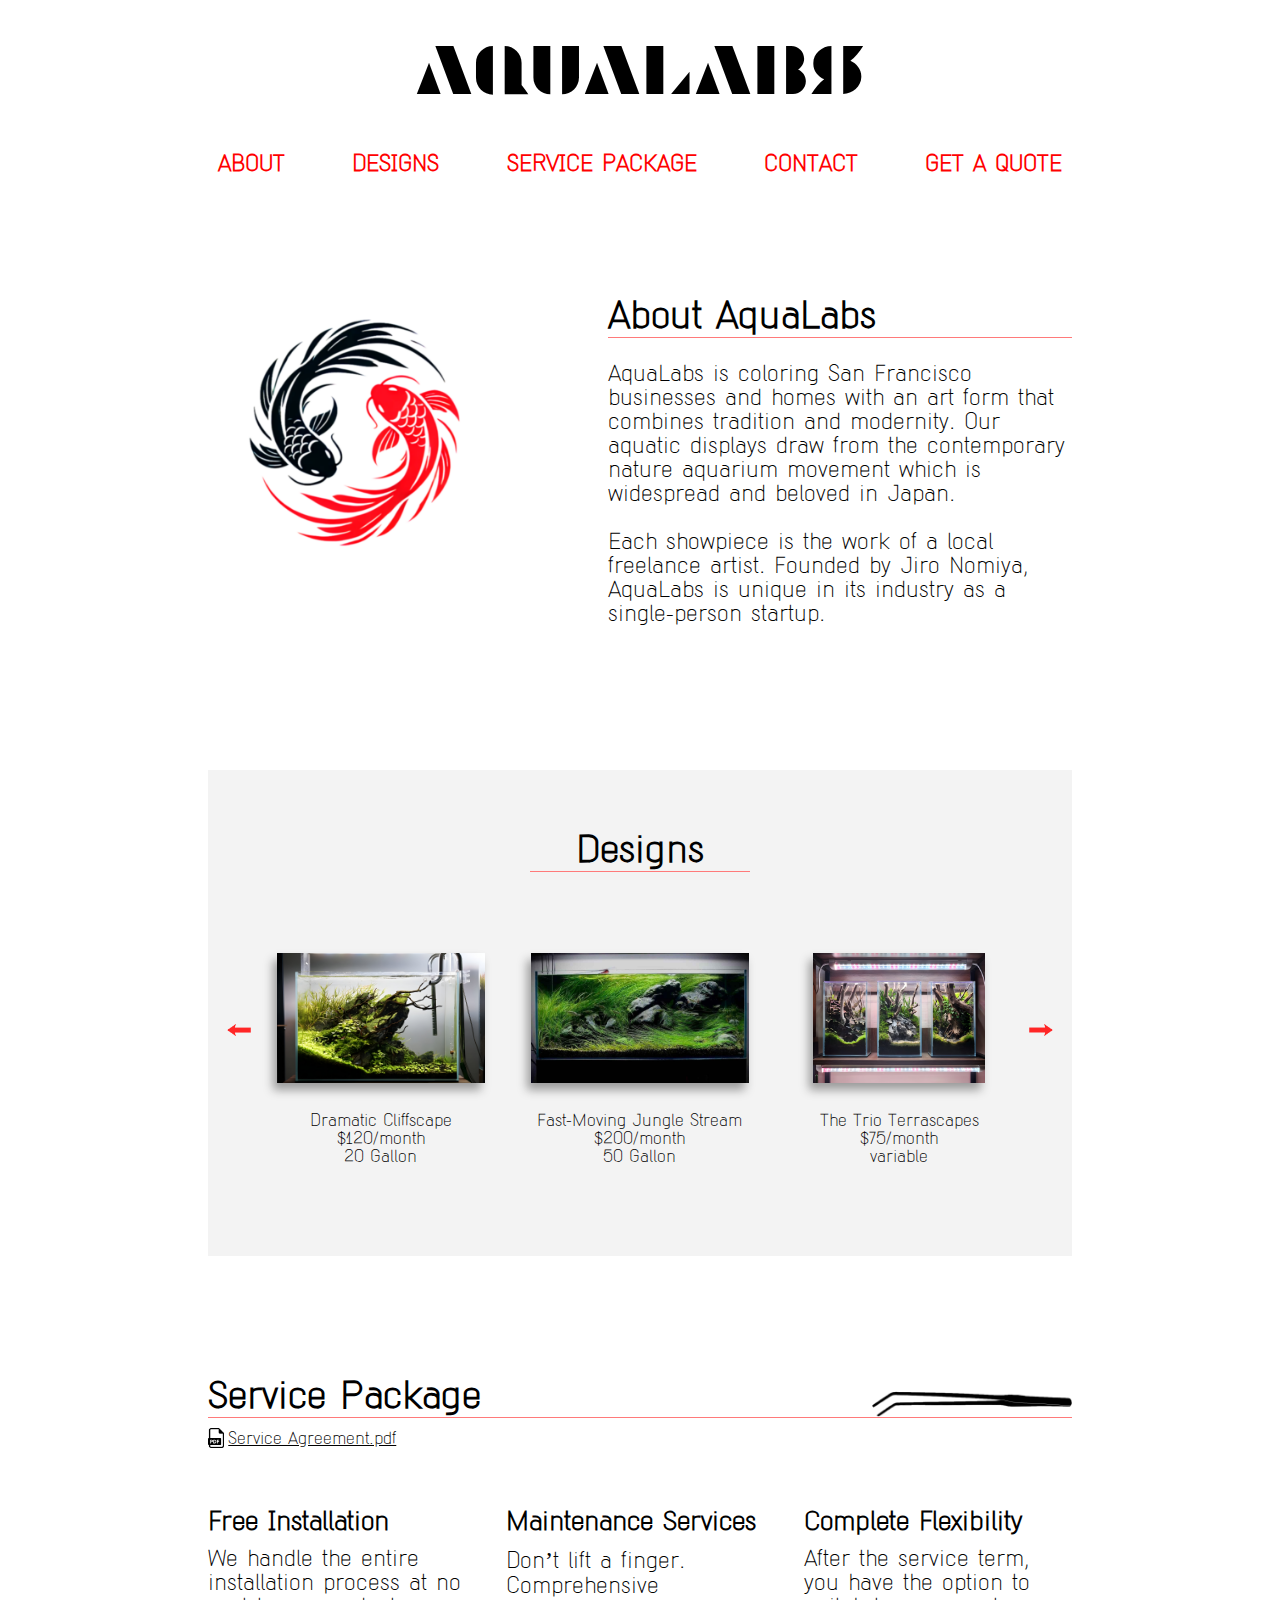
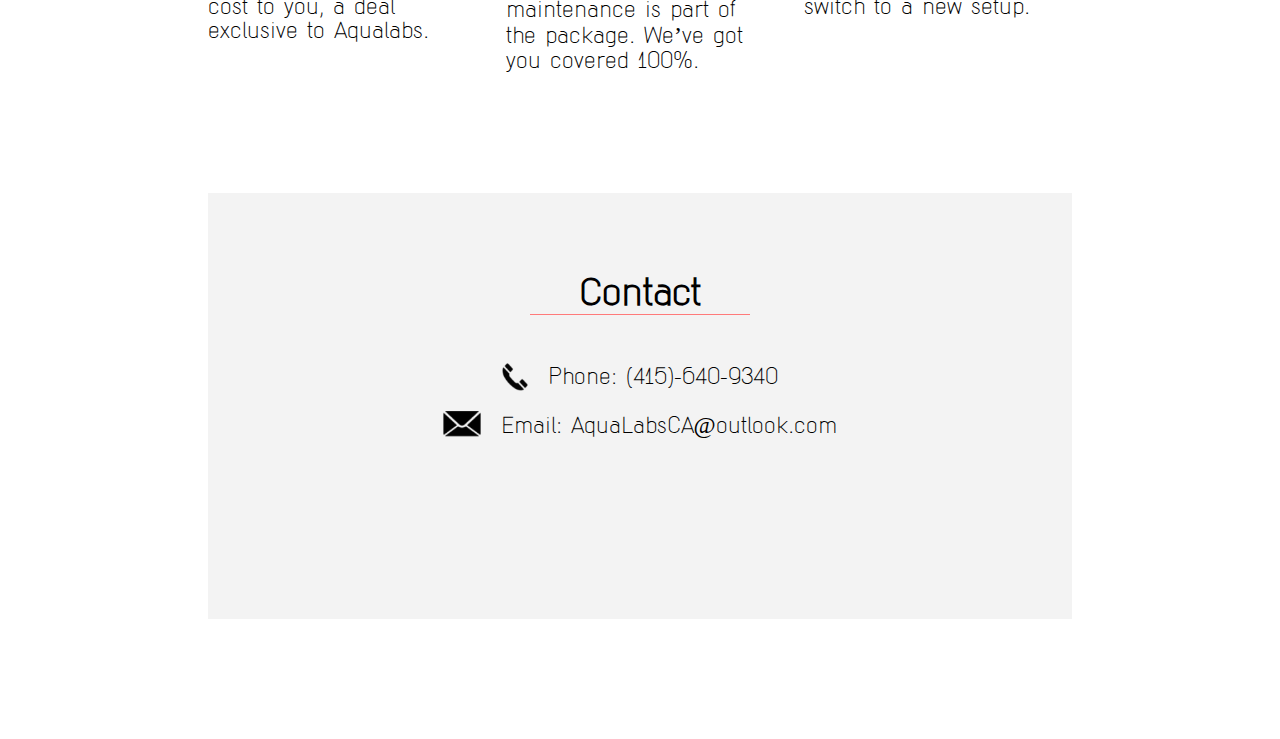
==== commit e124acee: "Fixes animations on mobile, adds click to expand text on slideshow, fixes slideshow glitches on mobi" ====
--- a/index.html
+++ b/index.html
@@ -66,15 +66,15 @@
 
                 <div id="slideshow" class="slideshow shown-flex">
         
-                        <div id="slideshow-left-arrow-container">
-                            <div id="slideshow-left-arrow" class="arrow-symbol">
-                                <img height="12px" src="assets/redarrowleft.png">
-                            </div>
-                        </div>
-
-                        <div id="slideshow-image-container" class="slideshow-image-container">
-
-                        </div>
+                    
+                    <div id="slideshow-image-container" class="slideshow-image-container">
+                        
+                    </div>
+                    <div id="slideshow-left-arrow-container">
+                        <div id="slideshow-left-arrow" class="arrow-symbol">
+                            <img height="12px" src="assets/redarrowleft.png">
+                        </div>
+                    </div>
 
                         <div id="slideshow-right-arrow-container">
                             <div id="slideshow-right-arrow" class="arrow-symbol">
--- a/general.css
+++ b/general.css
@@ -109,8 +109,18 @@
     background-color: white;
 }
 
-
-@media (max-width: 1600px) {
+@media (max-width: 1700px) {
+    .page-container {
+        margin-left: 370px;
+        margin-right: 370px;
+    }
+
+    #logo {
+        width: 300px;
+    }
+}
+
+@media (max-width: 1650px) {
     .page-container {
         margin-left: 350px;
         margin-right: 350px;
@@ -121,7 +131,18 @@
     }
 }
 
-@media (max-width: 1400px) {
+@media (max-width: 1600px) {
+    .page-container {
+        margin-left: 275px;
+        margin-right: 275px;
+    }
+
+    #logo {
+        width: 300px;
+    }
+}
+
+@media (max-width: 1450px) {
     .page-container {
         margin-left: 200px;
         margin-right: 200px;
@@ -132,6 +153,20 @@
     }
 }
 
+@media (max-width: 1250px) {
+    .page-container {
+        margin-left: 150px;
+        margin-right: 150px;
+    }
+}
+
+@media (max-width: 1100px) {
+    .page-container {
+        margin-left: 100px;
+        margin-right: 100px;
+    }
+}
+
 @media (max-width: 1000px) {
     .page-container {
         margin-left: 50px;
@@ -151,6 +186,19 @@
     }
 }
 
+@media (max-width: 900px) {
+    .page-container {
+        margin-left: 20px;
+        margin-right: 20px;
+    }
+}
+
+@media (max-width: 800px) {
+    #logo:hover {
+        transform: rotate(0deg);
+    }
+}
+
 @media (max-width: 768px) {
     .page-container {
         margin-left: 6px;
--- a/fontstyles.css
+++ b/fontstyles.css
@@ -62,6 +62,32 @@
     font-family: "MODERN-MONO";
 }
 
+@media (max-width: 1400px) {
+    .main-title-font {
+        font-size: 60px;
+    }
+    .secondary-title-font {
+        font-size: 40px;
+    }
+
+    .tertiary-title-font {
+        font-size: 28px;
+    }
+
+    .subtext-font {
+        font-size: 24px;
+    }
+
+    .small-font {
+        font-size: 18px;
+    }
+
+    .tiny-font {
+        font-size: 14px;
+    }
+}
+
+
 @media (max-width: 600px) {
     .main-title-font {
         font-size: 36px;
--- a/navbar.css
+++ b/navbar.css
@@ -12,6 +12,7 @@
     text-align: center;
     text-decoration: none;
     transition: color 0.3s ease-in-out;
+    user-select: none;
 }
 
 .nav-element:hover {
@@ -23,4 +24,9 @@
     nav {
         gap: 10px;
     }
+
+    .nav-element:hover {
+        color: red;
+    }
+
 }--- a/forms.css
+++ b/forms.css
@@ -1,4 +1,4 @@
 .form-content-container {
     display: flex;
     flex-direction: column;
-}+}
--- a/slideshow.css
+++ b/slideshow.css
@@ -3,7 +3,7 @@
     justify-content: space-evenly;
     gap: 3px;
     height: 36vh;
-    min-width: 50vw;
+    /* min-width: 50vw; */
     overflow: hidden;
     position: relative;
     width: 98%;
@@ -16,28 +16,60 @@
     align-content: center;
     align-items: center;
     /* overflow: hidden; */
-    gap: 30px;
+    gap: 2%;
     /* flex-direction: column; */
     transition: transform 2s ease-in-out;
-    
+    max-width: 100%;
+    max-height: 100%;
+    height: 100%;
+    width: 90%;
+    position: absolute;
 }
 
 
 
 
 .slideshow-image {
-    /* image-resolution: 10dpi; */
-    /* max-width: 250px; */
     max-height: 45%;
-    max-width: 45%;
+    height: auto;
+    /* max-width: 45%; */
     transition: 1s;
     /* border: 3px solid rgb(212, 212, 212); */
     /* border: 2px solid black; */
     box-shadow: -4px 7px 9px rgb(156, 156, 156);
+    position: absolute;
+    top: 25%;
+}
+
+.image-text-container {
+    display: flex;
+    flex-direction: column;
+    justify-content: center;
+    align-items: center;
+    align-content: center;
+    text-align: center;
+    /* margin-top: 30px; */
+    /* position: absolute; */
+    margin-bottom: 30px;
+}
+
+.single-image-container {
+    /* max-height: 45%; */
+    /* max-width: 45%; */
+    height: 100%;
+    width: 100%;
+    display: flex;
+    justify-content: center;
+    align-items: end;
+    align-content: end;
+    /* flex-direction: column; */
+    margin-bottom: 0%;
 }
 
 .slideshow-image:hover {
     cursor: pointer;
+    opacity: 0.4;
+    
 }
 
 
@@ -48,7 +80,8 @@
     justify-content: center;
     position: absolute;
     right: 10px;
-    top: 50%;
+    top: 45%;
+    user-select: none;
 }
 
 #slideshow-left-arrow-container {
@@ -58,13 +91,15 @@
     justify-content: center;
     position: absolute;
     left: 10px;
-    top: 50%;
+    top: 45%;
+    user-select: none;
 }
 
 .arrow-symbol {
     font-size: 20px;
     font-weight:900;
     color: red;
+    user-select: none;
 }
 
 .arrow-symbol:hover {
@@ -88,21 +123,42 @@
 .slideshow-image-container {
     display: flex;
     justify-content: center;
-    flex-direction: column;
-    
-}
-
-.slide-effect {
+    /* flex-direction: column; */
+    width: 90%;
+    /* height: 100%; */
+}
+
+
+#slideshow-group-3 {
+    gap: 7%;
+}
+
+.slide-in-from-left-effect {
     /* animation: slideIn 2s ease-in-out forwards; */
-    animation: slideIn 1s;
-}
-
-.slide-out-effect {
-    animation: slideOut 1s;
-}
-
-
-@keyframes slideIn {
+    animation: slideInFromLeft 0.65s;
+}
+
+.slide-out-to-right-effect {
+    animation: slideOutToRight 0.65s;
+}
+
+.slide-in-from-right-effect {
+    animation: slideInFromRight 0.65s;
+}
+
+.slide-out-to-left-effect {
+    animation: slideOutToLeft 0.65s;
+}
+
+.click-to-expand-text {
+    position: absolute;
+    top: 45%;
+    max-width: 110px;
+}
+
+
+
+@keyframes slideInFromLeft {
     from {
         translate: -150vw 0;
     }
@@ -112,13 +168,37 @@
     }
 }
 
-@keyframes slideOut {
+@keyframes slideInFromRight {
+    from {
+        translate: 150vw 0;
+    }
+    to {
+        translate: 0 0;
+    }
+}
+
+@keyframes slideOutToRight {
     from {
         translate: 0 0;
     }
 
     to {
         translate: 300vw 0;
+    }
+}
+
+@keyframes slideOutToLeft {
+    from {
+        translate: 0 0;
+    }
+    to {
+        translate: -150vw 0;
+    }
+}
+
+@media (max-width: 1350px) {
+    .slideshow-image {
+        max-height: 40%;
     }
 }
 
@@ -129,8 +209,8 @@
         align-items: center;
         justify-content: center;
         position: absolute;
-        right: 0px;
-        top: 50%;
+        right: 2%;
+        top: 40%;
     }
     
     #slideshow-left-arrow-container {
@@ -139,8 +219,24 @@
         align-items: center;
         justify-content: center;
         position: absolute;
-        left: 0px;
-        top: 50%;
+        left: 2%;
+        top: 40%;
+    }
+}
+
+@media (max-width: 870px) {
+    #slideshow-right-arrow-container {
+        right: 3px;
+    }
+
+    #slideshow-left-arrow-container {
+        left: 3px;
+    }
+}
+
+@media (max-width: 850px) {
+    .image-text-container {
+        bottom: 1%;
     }
 }
 
@@ -149,32 +245,95 @@
     .slideshow {
         width: 100%;
         justify-content: center;
-    }
-
-    .slideshow-image-container {
-        width: 75%;
-        align-items: center;
-        text-align: center;
-        align-content: center;
-    }
-
-    .slideshow-group {
+        height: 240px;
+    }
+
+    /* .slideshow-image-container {
+        width: 70%;
+    } */
+
+    /* .slideshow-group {
         align-items: center;
         text-align: center;
         align-content: center;
         width: 90%;
         height: 100%;
+    } */
+
+    #slideshow-right-arrow-container {
+        top: 28%;
+        right: 20px;
+    }
+
+    #slideshow-left-arrow-container {
+        top: 28%;
+        left: 20px;
+    }
+    
+    .image-text-container {
+        margin-bottom: 10px;
     }
 
     .slideshow-image {
         /* max-height: 60%; */
         /* max-width: 75%; */
         /* margin-bottom: -100px; */
-        max-height: 95%;
-        max-width: 95%;
+        max-height: 65%;
+        max-width: 65%;
+        top: 0%;
     }
 
     #slideshow-title-wrapper {
         margin-bottom: 30px;
     }
+
+
+}
+
+@media (max-width: 550px) {
+    .slideshow-image {
+        max-height: 60%;
+        max-width: 60%;
+    }
+    #slideshow-right-arrow-container {
+        top: 20%;
+        right: 10px;
+    }
+
+    #slideshow-left-arrow-container {
+        top: 20%;
+        left: 10px;
+    }
+
+    .image-text-container {
+        margin-bottom: 30px;
+    }
+
+    .click-to-expand-text {
+        top: 35%;
+    }
+}
+
+@media (max-width: 350px) {
+    .slideshow-image {
+        max-height: 50%;
+        max-width: 60%;
+    }
+    #slideshow-right-arrow-container {
+        top: 15%;
+        right: 10px;
+    }
+
+    #slideshow-left-arrow-container {
+        top: 15%;
+        left: 10px;
+    }
+
+    .image-text-container {
+        margin-bottom: 60px;
+    }
+
+    .click-to-expand-text {
+        top: 20%;
+    }
 }--- a/services.css
+++ b/services.css
@@ -59,6 +59,7 @@
         flex-direction: column;
         text-align: center;
         justify-content: center;
+        align-items: center;
     }
 
     .service-container {
--- a/quotepage.css
+++ b/quotepage.css
@@ -7,9 +7,10 @@
     /* width: 100%; */
 }
 .quote-input {
-    border: 0px;
+    border: 1px solid black;
     min-height: 28px;
-    box-shadow: -2px 2px 2px rgb(189, 189, 189);
+    box-shadow: -4px 4px 4px rgb(189, 189, 189);
+
     margin-bottom: 10px;
     resize: none;
     width: 420px;
@@ -32,7 +33,7 @@
 #quote-page-headshot {
     border-radius: 50%;
     box-shadow: -3px 4px 4px rgb(167, 167, 167);
-    /* border: 1px solid rgb(0, 0, 0); */
+    border: 2px solid rgb(0, 0, 0);
 }
 
 #quote-page-headshot-container {
@@ -46,14 +47,15 @@
 }
 
 #quote-page-button {
-    border: 0px;
+    border: 1px solid black;
     box-shadow: -2px 2px 2px rgb(189, 189, 189);
     transition: color 0.25s ease-in-out;
     font-weight: bold;
+    padding: 4px;
 }
 
 #quote-page-button:hover {
-    color: rgb(255, 66, 66);
+    color: rgb(255, 50, 50);
     cursor: pointer;
 
 }
@@ -61,6 +63,16 @@
 #quote-page-image-caption-subtext-container {
     margin-top: 10px;
     padding: 30px;
+}
+
+@media (max-width: 1100px) {
+    #quote-page-headshot {
+        width: 170px;
+    }
+
+    /* .quote-input {
+        width: 200px;
+    } */
 }
 
 @media (max-width: 900px) {
--- a/overlay.css
+++ b/overlay.css
@@ -17,6 +17,7 @@
     top: 10%;
     right: 7%;
     position: fixed;
+    display: none;
 }
 
 #overlay-img {
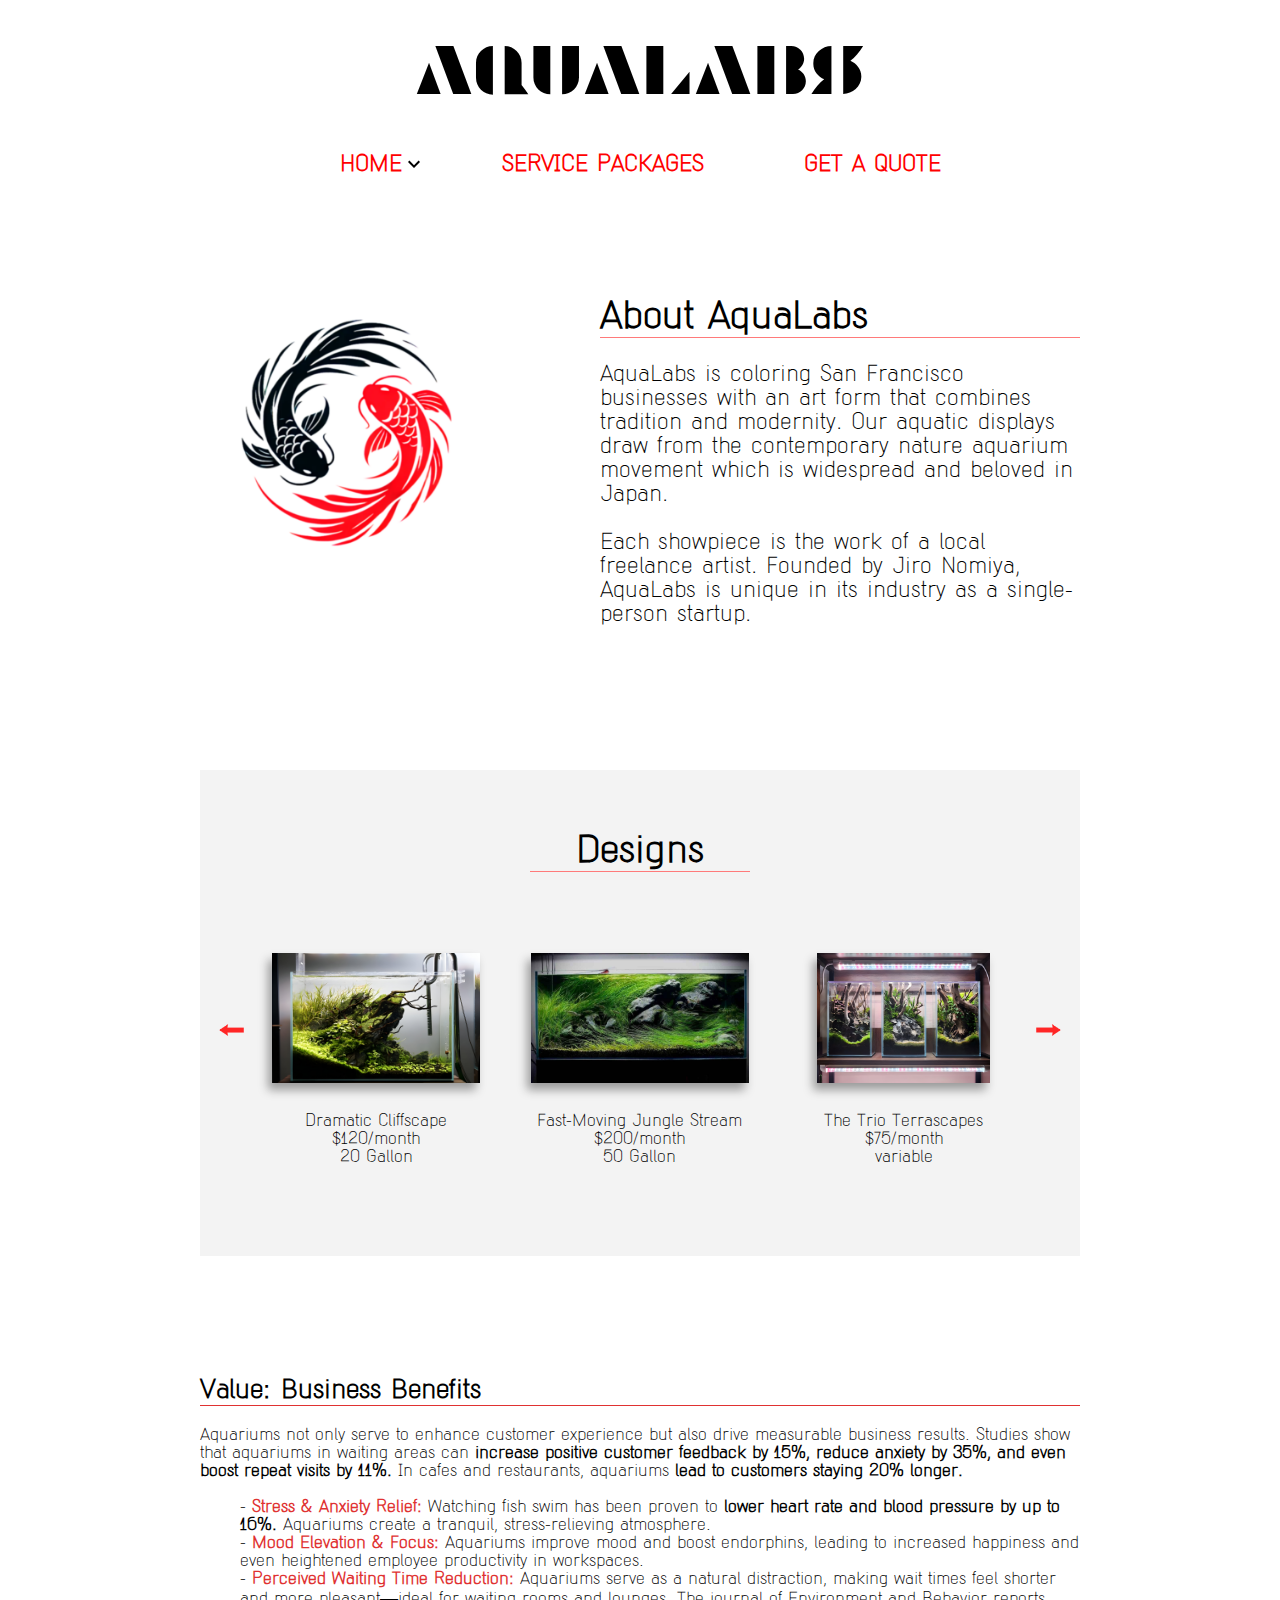
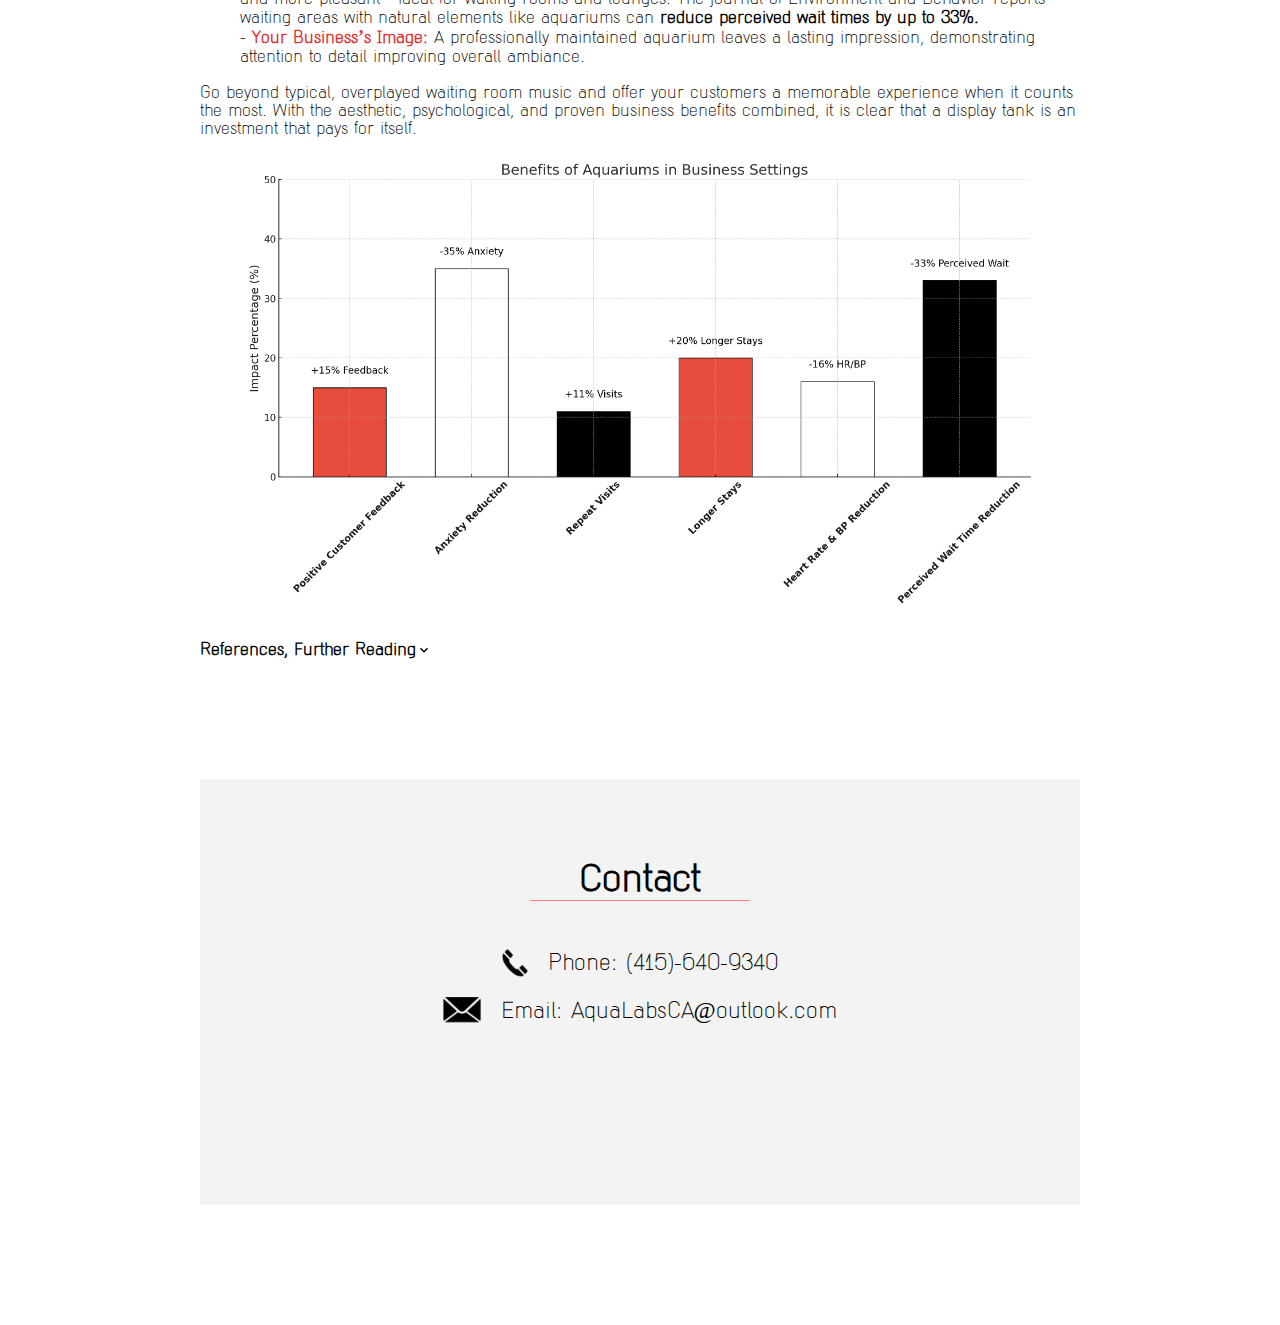
==== commit 0e8376a6: "Adds Article, adds services page, reformats navbar" ====
--- a/index.html
+++ b/index.html
@@ -8,17 +8,131 @@
 </head>
 <body>
     <!-- <div id="overlay1"> -->
+        <!-- <div id="service-1-show-more-container" class="service-modal grey-background" style="display: none;">
+            <img class="modal-x-out" src="assets/x-out-icon-black.png" id="service-1-show-less-button" style="z-index: 9999;">
+                <div class="service-show-more-bundle">
+                    <div class="service-show-more-title service-modal-title-font">Comprehensive Service Price</div>
+                    <div class="service-show-more-description service-modal-subtext-font">This service operates on a straightforward subscription model. 
+                        A single monthly fee covers installation, maintenance, and display rental, 
+                        with no hidden costs or unexpected charges. Monthly service fees range from $50 to $500, 
+                        depending on the size and complexity of the setup.
+                    </div>
+                </div>
+                <div class="service-show-more-bundle">
+                    
+                    <div class="service-show-more-title service-modal-title-font">Installation</div>
+                    <div class="service-show-more-description service-modal-subtext-font">The entire setup process is handled from start to finish, 
+                        with no additional costs to the client. Display pieces will be crafted in the studio or sourced 
+                        from the gallery and hand delivered. Further, onsite installation is handled for you.
+                    </div>
+                </div>
+                <div class="service-show-more-bundle">
+                    <div class="service-show-more-title service-modal-title-font">Flexible Service Options</div>
+                    <div class="service-show-more-description service-modal-subtext-font">At the end of the service term, choose to renew the current setup, 
+                        switch to a new tank, switch service model or upgrade to a different design. 
+                        Transitions come at no additional cost.
+                    </div>
+                </div>
+                    
+                <div class="service-show-more-bundle">
+    
+                    <div class="service-show-more-title service-modal-title-font">Fast Delivery and Installation</div>
+                    <div class="service-show-more-description service-modal-subtext-font">Prompt delivery and setup are prioritized. Orders arrive either the same day or within a week of the initial request. 
+                        Setups from current inventory are delivered within 1-3 days, while custom builds typically arrive within 5-7 days. 
+                        Installation times may vary based on tank size, installation site, and other specific factors.
+                    </div>
+                </div>
+                <div class="service-show-more-bundle">
+    
+                    <div class="service-show-more-title service-modal-title-font">Perfect for Busy Businesses</div>
+                    <div class="service-show-more-description service-modal-subtext-font">AquaLabs services are tailored for businesses like dental offices, restaurants, and cafes that want the ambiance of an aquarium without the hassle. 
+                        It’s a worry-free way to elevate your space and impress your clients.
+                    </div>
+                </div>
+                <div class="service-show-more-bundle">
+    
+                    <div class="service-show-more-title service-modal-title-font">Support Local Business</div>
+                    <div class="service-show-more-description service-modal-subtext-font">Partner with AquaLabs and support creations from an independent, artist-owned studio</div>
+                </div>
+        </div> -->
+        <!-- <div id="service-2-show-more-container" class="service-modal grey-background" style="display: none;">
+
+            <img class="modal-x-out" src="assets/x-out-icon-black.png" id="service-2-show-less-button" style="z-index: 9999;">
+
+                <div class="service-show-more-bundle">
+    
+                    <div class="service-show-more-title service-modal-title-font">Cost-Effective Service Pricing</div>
+                    <div class="service-show-more-description service-modal-subtext-font">
+                        The Upfront Savings Plan offers a budget-friendly alternative by combining an initial setup fee with a reduced monthly subscription rate. 
+                        This plan ensures all the benefits of comprehensive service while providing long-term savings. The upfront fee covers installation and setup, and monthly service fees are reduced, 
+                        ranging from $40 to $300 depending on the size and complexity of the setup.
+                    </div>
+                </div>
+                <div class="service-show-more-bundle">
+    
+                    <div class="service-show-more-title service-modal-title-font">Ideal for Long-Term Planning</div>
+                    <div class="service-show-more-description service-modal-subtext-font">The Upfront Savings Plan is perfect for clients who plan to keep their aquascape for multiple years. 
+                        This model offers a cost-effective way to enjoy an aquarium’s ambiance while saving money over time.
+                    </div>
+                </div>
+                <div class="service-show-more-bundle">
+    
+                    <div class="service-show-more-title service-modal-title-font">Installation</div>
+                    <div class="service-show-more-description service-modal-subtext-font">The entire setup process is managed from start to finish,covered by the upfront fee. 
+                        Display pieces are crafted in the studio or sourced from the gallery and delivered directly to the site. 
+                        Onsite installation is fully handled to ensure a hassle-free experience.
+                    </div>
+                </div>
+                <div class="service-show-more-bundle">
+    
+                    <div class="service-show-more-title service-modal-title-font">Comprehensive Maintenance Services</div>
+                    <div class="service-show-more-description service-modal-subtext-font">Full maintenance coverage is included, including routine cleaning, water quality checks, automatic feeding, and health monitoring of aquatic life. 
+                        Maintenance check-ins occur as frequently as needed, with no additional fees for extra visits.
+                    </div>
+                </div>
+                <div class="service-show-more-bundle">
+    
+                    <div class="service-show-more-title service-modal-title-font">Flexible Service Options</div>
+                    <div class="service-show-more-description service-modal-subtext-font">At the end of the initial 12-month term, clients have the flexibility to renew the current setup, switch to a new tank, or upgrade to a different design. 
+                        All transitions are made easy and come at no extra cost.
+                    </div>
+                </div>
+                <div class="service-show-more-bundle">
+    
+                    <div class="service-show-more-title service-modal-title-font">Fast Delivery and Installation</div>
+                    <div class="service-show-more-description service-modal-subtext-font">Prompt delivery and setup remain a priority. Orders are typically fulfilled within 1-3 days for current inventory, while custom builds arrive within 5-7 days. 
+                        Installation schedules may vary based on tank size, site conditions, and other factors.
+                    </div>
+                </div>
+                <div class="service-show-more-bundle">
+    
+                    <div class="service-show-more-title service-modal-title-font">Support Local Artistry</div>
+                    <div class="service-show-more-description service-modal-subtext-font">Partner with AquaLabs to support creations from an independent, artist-owned studio.</div>
+                </div>
+
+            
+        </div> -->
         <div class="page-container">
             <div id="main-title-wrapper" class="center">
                 <h1 id="main-title" class="main-title-font">AquaLabs</h1>
                 
             </div>
             <nav>
-                <a id="about-link" href="#about-us-section" class="nav-element subtext-font">ABOUT</a>
-                <a id="designs-link" href="#slideshow-container" class="nav-element subtext-font">DESIGNS</a>
-                <a id="services-link" href="#our-services-section" class="nav-element subtext-font">SERVICE PACKAGE</a>
-                <a id="contact-link" href="#contact-us-section" class="nav-element subtext-font">CONTACT</a>
-                <a id="get-quote-nav-link" class="nav-element subtext-font">GET A QUOTE</a>
+                <div id="nav-drop-wrapper">
+
+                    <a id="home-nav-dropdown" class="nav-element nav-font">
+                        HOME <img src="assets/ic-arrow-down.svg" style="position: absolute;" id="arrow-svg" class="rotate-img">
+                    </a>
+                    <div id="home-dropdown">
+                        <div id="dropdown-content">
+                            <a id="about-link" href="#about-us-section" class="nav-element nav-font sub-nav">ABOUT</a>
+                            <a id="designs-link" href="#slideshow-container" class="nav-element nav-font sub-nav">DESIGNS</a>
+                            <a id="contact-link" href="#contact-us-section" class="nav-element nav-font sub-nav">CONTACT</a>
+                        </div>
+                    </div>
+                </div>
+                <a id="services-nav-link" class="nav-element nav-font">SERVICE PACKAGES</a>
+                <a id="get-quote-nav-link" class="nav-element nav-font">GET A QUOTE</a>
             </nav>
 
         </div>
@@ -27,7 +141,7 @@
                 <div id="about-us-content-container" class="shown-flex">
                     <div id="about-us-left" class="left-wrapper">
                         <div id="about-us-logo-container">
-                            <img id="logo" src="assets/AquaLabsLogoSquareNoShadow.png">
+                            <img id="logo" src="assets/AquaLabsLogoSquareNoShadowEdited.png">
                         </div>
                     </div>
                     <div id="about-us-right" class="right-wrapper">
@@ -38,7 +152,7 @@
                             
                             <p>
                                 AquaLabs is coloring San Francisco businesses 
-                                and homes with an art form that 
+                                with an art form that 
                                 combines tradition and modernity. Our aquatic displays draw from the 
                                 contemporary nature aquarium movement which is widespread and beloved in Japan.
                             </p>
@@ -88,53 +202,94 @@
                     <img id="x-out-overlay-icon" src="assets/x-out-icon.png">
                 </div>
             </div>
-            <div id="our-services-section" class="standard-section shown-flex col white-background">
-
-                <div id="services-top" class="shown-flex bottom">
-                    <div id="service-section-title" class="secondary-title-font">Service Package
-                    </div>
-                    <img id="service-tool-img" src="assets/tool.png" width="200px">
-                </div>
-
-                <div id="service-agreement-container" style="margin-top: 10px;">
-
-                    <img src="assets/pdf.png" height="20px" style="margin-bottom: -4px;">
-                    <a id="service-agreement-link" href="assets/Independent Contractor Service Agreement.pdf" target="_blank" class="small-font">Service Agreement.pdf</a>
-                </div>
-
-                <div id="services-bottom">
-                    <div id="service-1" class="service-container">
-                        <div id="service-1-title" class="tertiary-title-font service-title">
-                            Free Installation
-                        </div>
-                        <div id="service-1-description" class="subtext-font">
-                            We handle the entire installation process at no cost to you, a deal exclusive to Aqualabs.
-                        </div>
-                    </div>
-        
-                    <div id="service-2" class="service-container">
-                        <div id="service-2-title" class="tertiary-title-font service-title">
-                            Maintenance Services
-                        </div>
-                        <div id="service-2-description" class="subtext-font">
-                            Don’t lift a finger. Comprehensive maintenance is part of the package. We’ve got you covered 100%.
-                        </div>
-                    </div>
-
-                    
-        
-                    <div id="service-3" class="service-container">
-                        <div id="service-3-title" class="tertiary-title-font service-title">
-                            Complete Flexibility
-                        </div>
-                        <div id="service-3-description" class="subtext-font">
-                            After the service term, you have the option to switch to a new setup.
-                        </div>
-                    </div>
-                </div>
-
+
+            <div id="article-container" class="small-font">
+                <div id="article-title" class="tertiary-title-font">Value: Business Benefits</div>
+                <div class="article-description">Aquariums not only serve to enhance customer experience but also drive measurable business results. 
+                    Studies show that aquariums in waiting areas can <b> increase positive customer feedback by 15%, reduce anxiety by 35%, and even boost repeat visits by 11%.</b>
+                     In cafes and restaurants, aquariums <b>lead to customers staying 20% longer.</b>
+                </div>
+                <ul>
+                    <li class="dash-li">
+                        - <b class="aqualabs-red">Stress & Anxiety Relief: </b>Watching fish swim has been proven to <b>lower heart rate and blood pressure by up to 16%.</b> Aquariums create a tranquil, stress-relieving atmosphere.
+                    </li>
+                    <li class="dash-li">
+                        - <b class="aqualabs-red">Mood Elevation & Focus: </b>Aquariums improve mood and boost endorphins, leading to increased happiness and even heightened employee productivity in workspaces.
+                    </li>
+                    <li class="dash-li">
+                        - <b class="aqualabs-red">Perceived Waiting Time Reduction: </b>Aquariums serve as a natural distraction, making wait times feel shorter and more pleasant—ideal for waiting rooms and lounges. The journal of Environment and Behavior reports waiting areas with natural elements like aquariums can <b>reduce perceived wait times by up to 33%.</b>
+                    </li>
+                    <li class="dash-li">
+                        - <b class="aqualabs-red">Your Business’s Image:</b> A professionally maintained aquarium leaves a lasting impression, demonstrating attention to detail improving overall ambiance.
+                    </li>
+                </ul>
+                <div class="article-description">
+                    Go beyond typical, overplayed waiting room music and offer your customers a memorable experience when it counts the most. 
+                    With the aesthetic, psychological, and proven business benefits combined, it is clear that a display tank is an investment that pays for itself. 
+                </div>
                 
-            </div>
+                <div id="article-references-chart-container">
+                    <img src="assets/barchart.png" class="chart">
+                </div>
+                <div id="article-references-header-container" class="small-font shown-flex">
+                    <div id="article-references-header">
+                        <b>
+                            References, Further Reading
+                        </b>
+                    </div>
+                    <img id="article-dropdown" src="assets/ic-arrow-down.svg" class="rotate-img-small">
+                </div>
+                <div id="article-references-bottom-container">
+                    <ul>
+                        <!-- <li class="dash-li">
+                            - Grand View Research: <a href="https://www.grandviewresearch.com/" class="red-hover">
+                                Ornamental Fish Market Insights
+                            </a>
+                        </li> -->
+                        <!-- <li class="dash-li">
+                            - SpringerLink: <a href="https://link.springer.com/" class="red-hover">
+                                Customer Satisfaction and Business Performance​
+                            </a>
+                        </li> -->
+                        <li class="dash-li">
+                            - Fishkeeping World: <a class="red-hover" href="https://www.fishkeepingworld.com/10-reasons-why-you-need-an-aquarium-in-your-workplace/">
+                                10 Reasons Why You Need an Aquarium in Your Workplace
+                            </a>
+                        </li>
+                        <li class="dash-li">
+                            - Plos One: <a class="red-hover" href="https://journals.plos.org/plosone/article?id=10.1371/journal.pone.0258118">
+                                Effect of the presence of an aquarium in the waiting area on the stress, anxiety and mood of adult dental patients: A controlled clinical trial
+                            </a>
+                        </li>
+                        <!-- <li class="dash-li">
+                            - Armco Aquariums: <a href="https://armcoaquatics.com/" class="red-hover">
+                                Benefits of Aquariums in Waiting Rooms​
+                            </a>
+                        </li> -->
+                        <!-- <li class="dash-li">
+                            - Aquatic Warehouse: <a href="https://www.aquaticwarehouse.com/" class="red-hover">4 Benefits of Having an Aquarium at Your Workplace</a>
+                        </li> -->
+                        <!-- <li class="dash-li">
+                            - Living Art Aquariums: <a href="https://www.livingartaquariumsny.com/" class="red-hover">
+                                The Healing Power of Aquariums: Science-Backed Health Benefits​
+                            </a>
+                        </li> -->
+                        <!-- <li class="dash-li">
+                            - ASTC: <a href="https://www.astc.org/" class="red-hover">
+                                Aquariums as a Force for Change: New Roles in Conservation and Social Impact
+                            </a>
+                        </li> -->
+                        <!-- <li class="dash-li">
+                            - FinModelsLab: <a href="https://finmodelslab.com/" class="red-hover">7 Key KPIs for Aquarium Efficiency</a>
+                        </li> -->
+                        <!-- <li class="dash-li">
+                            - Environment and Behavior Journal: <a href="https://journals.sagepub.com/home/eab"></a>
+                        </li> -->
+                        
+                    </ul>
+                </div>
+            </div>
+            
             <div id="contact-us-section" class="standard-section grey-background">
 
                 <div id="contact-us-title-wrapper" class="shown-flex center">
@@ -223,6 +378,166 @@
 
             </div>
         </div>
+
+        <div id="services-page-container" class="page-container hidden">
+            <div id="our-services-section" class="standard-section shown-flex col white-background"></div>
+
+                <div id="services-top" class="shown-flex bottom">
+                    <div id="service-section-title" class="secondary-title-font">Service Packages
+                    </div>
+                    <!-- <img id="service-tool-img" src="assets/tool.png" width="200px"> -->
+                </div>
+
+                <!-- <div id="service-agreement-container" style="margin-top: 10px;">
+
+                    <img src="assets/pdf.png" height="20px" style="margin-bottom: -4px;">
+                    <a id="service-agreement-link" href="assets/Independent Contractor Service Agreement.pdf" target="_blank" class="small-font">Service Agreement.pdf</a>
+                </div> -->
+
+                <div id="services-bottom">
+                    <div id="service-1" class="service-container">
+                        <div id="service-1-title" class="tertiary-title-font service-title">
+                            Flat Rate Subscription Model
+                        </div>
+                        <div class="subtext-font" style="color: red;">(Most Popular)</div>
+                        <div id="service-1-description" class="subtext-font service-description">
+                            This service offers a straightforward monthly fee covering initial installation, ongoing maintenance as well as any and 
+                            all
+                             services required for upkeep. Clients benefit from full maintenance coverage and flexible upgrade options 
+                            with no hidden costs, making it ideal for businesses looking to enhance their space without lifting a finger.
+                        </div>
+                        <button class="show-more-button" id="services-show-more-button-1" type="submit" class="subtext-font">Show More</button>
+                        
+                    </div>
+        
+                    <div id="service-2" class="service-container">
+                        <div id="service-2-title" class="tertiary-title-font service-title">
+                            Upfront Savings Plan
+                        </div>
+                        <div id="service-2-description" class="subtext-font service-description">
+                            This model combines an initial setup fee with a reduced monthly rate, offering long-term savings while still providing comprehensive 
+                            installation and maintenance services. This service model starts to accumulate savings for the client after 1 year.  It's perfect for 
+                            clients planning to keep their aquarium for years to come. 
+                        </div>
+                        
+                        <button class="show-more-button" id="services-show-more-button-2" type="submit" class="subtext-font">Show More</button>
+                    </div>
+
+                    
+        
+                
+                </div>
+
+                <div id="services-show-more-section">
+                    <div id="service-1-show-more" class="service-show-more" style="display: none; height: 0px">
+                        <div id="service-1-more-info" class="subtext-font service-more-info">
+                            <div class="service-more-info-header tertiary-title-font">Flat Rate Subscription Model</div>
+                            <div class="service-more-info-subsection-container">
+                                <div class="service-more-info-title bolded">Support Local Artistry</div>
+                                <div class="service-more-info-description">Partner with AquaLabs to support creations from an independent, artist-owned studio.</div>
+                            </div>
+                            <div class="service-more-info-subsection-container">
+                                <div class="service-more-info-title bolded">Comprehensive Service Price</div>
+                                <div class="service-more-info-description">This service operates on a straightforward subscription model. A single monthly fee covers installation, maintenance, and display rental, with no hidden costs or unexpected charges. Monthly service fees range from $50 to $500, 
+                                    depending on the size and complexity of the setup.
+                                </div>
+                            </div>
+                            <div class="service-more-info-subsection-container">
+                                <div class="service-more-info-title bolded">Installation</div>
+                                <div class="service-more-info-description">The entire setup process is handled from start to finish, with no additional costs to the client. Display pieces will be crafted in the studio or sourced from the gallery and hand delivered. 
+                                    Further, onsite installation is handled for you.</div>
+                            </div>
+                            <div class="service-more-info-subsection-container">
+                                <div class="service-more-info-title bolded">Convenience</div>
+                                <div class="service-more-info-description">Our subscription model relieves clients of ownership responsibilities. This allows for easy 
+                                    display swaps and relief from long term commitment. Ownership of the aquarium tank remains with AquaLabs. After the initial 12-month service term, the tank will be repossessed unless the client chooses to renew. Clients also have the option to request a new tank after 
+                                    the first year at no additional fee, providing them with flexibility and a fresh aesthetic.</div>
+                            </div>
+                            <div class="service-more-info-subsection-container">
+                                <div class="service-more-info-title bolded">Comprehensive Maintenance Services</div>
+                                <div class="service-more-info-description">Full maintenance coverage is provided, including routine cleaning, water quality checks, 
+                                    automatic feeding, and health monitoring of aquatic life.
+                                     Maintenance check-ins will occur as often as needed, with no additional fees for extra visits.</div>
+                            </div>
+                            <div class="service-more-info-subsection-container">
+                                <div class="service-more-info-title bolded">Flexible Service Options</div>
+                                <div class="service-more-info-description">At the end of the initial 12-month term, clients have the flexibility to renew the 
+                                    current setup, switch to a new tank, or upgrade to a different design. 
+                                    All transitions are made easy and come at no extra cost.</div>
+                            </div>
+                            <div class="service-more-info-subsection-container">
+                                <div class="service-more-info-title bolded">Fast Delivery and Installation</div>
+                                <div class="service-more-info-description">Prompt delivery and setup remain a priority. Orders are typically fulfilled within 1-3 days for current inventory, 
+                                    while custom builds arrive within 5-7 days. 
+                                    Installation schedules may vary based on tank size, site conditions, and other factors.</div>
+                            </div>
+                            <div class="service-more-info-subsection-container">
+                                <div class="service-more-info-title bolded">Perfect for Busy Businesses</div>
+                                <div class="service-more-info-description">AquaLabs services are tailored for businesses like dental offices, restaurants, and cafes that want the ambiance of an 
+                                    aquarium without the hassle. It’s a worry-free way to elevate your space and impress your clients.</div>
+                            </div>
+                            
+                        </div>
+                        <button id="services-show-less-button-1" class="show-more-button">Show Less</button>
+
+                    </div>
+                    <div id="service-2-show-more" class="service-show-more" style="display: none;">
+                        <div id="service-2-more-info" class="subtext-font service-more-info">
+                            <div class="service-more-info-header tertiary-title-font">Upfront Savings Plan</div>
+                            <div class="service-more-info-subsection-container">
+                                <div class="service-more-info-title bolded">Cost-Effective Service Pricing</div>
+                                <div class="service-more-info-description">The Upfront Savings Plan offers a budget-friendly alternative by combining an initial setup 
+                                    fee with a reduced monthly subscription rate. This plan ensures all the benefits of comprehensive service while providing 
+                                    long-term savings. The upfront fee covers installation and setup, and monthly service fees are reduced, 
+                                    ranging from $40 to $300 depending on the size and complexity of the setup.
+                                </div>
+                            </div>
+                            <div class="service-more-info-subsection-container">
+                                <div class="service-more-info-title bolded">Ideal for Long-Term Planning</div>
+                                <div class="service-more-info-description">The Upfront Savings Plan is perfect for clients who plan to keep their aquascape for multiple years. This model offers a 
+                                    cost-effective way to enjoy an aquarium’s ambiance while saving money over time.</div>
+                            </div>
+                            <div class="service-more-info-subsection-container">
+                                <div class="service-more-info-title bolded">Installation</div>
+                                <div class="service-more-info-description">The entire setup process is managed from start to finish,covered by the upfront fee. Display 
+                                    pieces are crafted in the studio or sourced from the gallery and delivered directly to the site. Onsite installation is fully 
+                                    handled to 
+                                    ensure a hassle-free experience.</div>
+                            </div>
+                            <div class="service-more-info-subsection-container">
+                                <div class="service-more-info-title bolded">Convenience</div>
+                                <div class="service-more-info-description">Our subscription model relieves clients of ownership responsibilities. This allows for easy 
+                                    display swaps and relief from long term commitment. Ownership of the aquarium tank remains with AquaLabs. After the initial 12-month service term, the tank will be repossessed unless the client chooses to renew. Clients also have the option to request a new tank after 
+                                    the first year at no additional fee, providing them with flexibility and a fresh aesthetic.</div>
+                            </div>
+                            <div class="service-more-info-subsection-container">
+                                <div class="service-more-info-title bolded">Comprehensive Maintenance Services</div>
+                                <div class="service-more-info-description">Full maintenance coverage is included, including routine cleaning, water quality checks, automatic feeding, 
+                                    and health monitoring of aquatic life. Maintenance check-ins occur as frequently as needed, with no additional fees for extra visits.</div>
+                            </div>
+                            <div class="service-more-info-subsection-container">
+                                <div class="service-more-info-title bolded">Flexible Service Options</div>
+                                <div class="service-more-info-description">At the end of the initial 12-month term, clients have the flexibility to renew the 
+                                    current setup, switch to a new tank, or upgrade to a different design. 
+                                    All transitions are made easy and come at no extra cost.</div>
+                            </div>
+                            <div class="service-more-info-subsection-container">
+                                <div class="service-more-info-title bolded">Fast Delivery and Installation</div>
+                                <div class="service-more-info-description">Prompt delivery and setup remain a priority. Orders are typically fulfilled within 1-3 days for current inventory, 
+                                    while custom builds arrive within 5-7 days. 
+                                    Installation schedules may vary based on tank size, site conditions, and other factors.</div>
+                            </div>
+                            <div class="service-more-info-subsection-container">
+                                <div class="service-more-info-title bolded">Support Local Artistry</div>
+                                <div class="service-more-info-description">Partner with AquaLabs to support creations from an independent, artist-owned studio.</div>
+                            </div>
+                        </div>
+                        <button id="services-show-less-button-2" class="show-more-button">Show Less</button>
+                    </div>
+                </div>
+            </div>
+        </div>
+        
     <!-- </div> -->
 
     <audio id="audio1">
@@ -240,6 +555,7 @@
     <link rel="stylesheet" href="quotepage.css">
     <link rel="stylesheet" href="overlay.css">
     <link rel="stylesheet" href="hidden.css">
+    <link rel="stylesheet" href="article.css">
     
     <script type="text/javascript" src="main.js"></script>
 </body>
--- a/general.css
+++ b/general.css
@@ -7,6 +7,10 @@
     background: #fff;
 } */
 
+body {
+    margin: 0px;
+}
+
 html { scroll-behavior: smooth; }
 
 #home-page-container {
@@ -14,6 +18,10 @@
 }
 
 #quote-page-container {
+    transition: opacity 0.2s ease-in-out;
+}
+
+#services-page-container {
     transition: opacity 0.2s ease-in-out;
 }
 
@@ -29,8 +37,15 @@
     color: black;
 }
 
+
+
 img {
     user-select: none;
+}
+
+.dash-li {
+    list-style: none;
+    /* margin-left: 3px; */
 }
 
 #main-title {
@@ -41,6 +56,10 @@
 #main-title:hover {
     cursor: pointer;
     color: red;
+}
+
+.bolded {
+    font-weight: bold;
 }
 
 #logo {
--- a/fontstyles.css
+++ b/fontstyles.css
@@ -27,6 +27,10 @@
 
 }
 
+.aqualabs-red {
+    color: rgb(224,50,50);
+}
+
 .main-title-font {
     font-size: 64px;
     font-family: "MODERNIA";
@@ -52,6 +56,11 @@
     font-family: "MODERN-MONO";
 }
 
+.nav-font {
+    font-size: 28px;
+    font-family: "MODERN-MONO";
+}
+
 .small-font {
     font-size: 20px;
     font-family: "MODERN-MONO";
@@ -59,6 +68,17 @@
 
 .tiny-font {
     font-size: 16px;
+    font-family: "MODERN-MONO";
+}
+
+.service-modal-title-font {
+    font-family: "MODERN-MONO";
+    font-size: 30px;
+    font-weight: bold;
+}
+
+.service-modal-subtext-font {
+    font-size: 18px;
     font-family: "MODERN-MONO";
 }
 
@@ -78,11 +98,33 @@
         font-size: 24px;
     }
 
+    .nav-font {
+        font-size: 24px;
+    }
+
     .small-font {
         font-size: 18px;
     }
 
     .tiny-font {
+        font-size: 14px;
+    }
+
+    .service-modal-title-font {
+        font-size: 26px;
+    }
+    
+    .service-modal-subtext-font {
+        font-size: 16px;
+    }
+}
+
+@media (max-width: 1100px) {
+    .service-modal-title-font {
+        font-size: 22px;
+    }
+
+    .service-modal-subtext-font {
         font-size: 14px;
     }
 }
@@ -109,11 +151,39 @@
         font-size: 16px;
     }
 
+    .nav-font {
+        font-size: 16px;
+    }
+
     .tiny-font {
         font-size: 12px;
     }
 
+    .service-modal-title-font {
+        font-size: 18px;
+    }
+    
+    .service-modal-subtext-font {
+        font-size: 13px;
+    }
+
+}
+
+@media (max-width: 359px) {
+    .service-modal-title-font {
+        font-size: 15px;
+    }
+
+    .service-modal-subtext-font {
+        font-size: 12px;
+    }
+
+    .nav-font {
+        font-size: 14px;
+    }
 }
 
 
 
+
+
--- a/navbar.css
+++ b/navbar.css
@@ -1,7 +1,7 @@
 nav {
     display: flex;
-    justify-content: space-between;
-    gap: 30px;
+    justify-content: center;
+    gap: 100px;
     padding-right: 10px;
     padding-left: 10px;
 }
@@ -13,6 +13,7 @@
     text-decoration: none;
     transition: color 0.3s ease-in-out;
     user-select: none;
+    display: block;
 }
 
 .nav-element:hover {
@@ -20,13 +21,70 @@
     color: black;
 }
 
+#home-nav-dropdown {
+}
+
+#home-dropdown {
+    float: left;
+    position: relative;
+    flex-direction: column;
+    display: none;
+    /* background-color: rgb(243,243,243); */
+}
+
+#dropdown-content {
+    display: flex;
+    flex-direction: column;
+    align-items: start;
+    text-align: left;
+    /* background-color: rgb(243,243,243); */
+    left: 0;
+    top: 20px;
+    float: left;
+    position: absolute;
+    padding: 10px;
+    height: 0px;
+    padding: 0px;
+    margin: 0px;
+    overflow: hidden;
+    transition: height, 0.2s ease-in-out;
+    background-color: white;
+    /* border-bottom: 1px solid rgb(255,50,50); */
+    /* border-right: 1px solid rgb(255,50,50); */
+    /* border-left: 1px solid rgb(255,50,50); */
+    /* padding-left: 6px; */
+    /* padding-right: 6px; */
+}
+
+.sub-nav {
+    /* margin-top: 60px; */
+    text-align: left;
+    margin-top: 0px;
+    margin-bottom: 20px;
+}
+
+.rotate-img {
+    transition: transform, 0.25s ease-in-out;
+}
+
 @media (max-width: 600px) {
     nav {
-        gap: 10px;
+        position: relative;
+        gap: 26px;
     }
 
     .nav-element:hover {
         color: red;
     }
 
+    #arrow-svg {
+        max-width: 18px;
+    }
+}
+
+@media (max-width: 360px) {
+    #arrow-svg {
+        /* top: 10px; */
+        top: -2px;
+    }
 }--- a/services.css
+++ b/services.css
@@ -1,34 +1,37 @@
 #services-bottom {
     display: flex;
-    justify-content: space-evenly;
-    margin-top: 60px;
-    text-align: left;
+    justify-content: center;
+    gap: 20%;
+    margin-top: 40px;
+    text-align: center;
+    border-bottom: 1px solid rgb(255,122,122);
+    padding-bottom: 30px;
 }
 
 #services-top {
+    padding-bottom: 10px;
     border-bottom: 1px solid rgb(255, 122, 122);
     width: 100%;
-    text-align: left;
-    display: flex;
-    justify-content: space-between;
+    text-align: center;
+    display: flex;
+    justify-content: center;
 }
 
 .service-container {
-    width: 33%;
+    width: 50%;
     /* padding-left: 10px; */
     /* padding-right: 10px; */
 }
 
-.service-title {
-    margin-bottom: 10px;
-    /* border-bottom: 1px solid red; */
+.service-description {
+    margin-top: 10px;
 }
 
 
 
 #our-services-section {
-    margin-top: 120px;
-    margin-bottom: 120px;
+    margin-top: 10px;
+    /* margin-bottom: 120px; */
 }
 
 #service-tool-img {
@@ -36,8 +39,8 @@
 }
 
 #service-2 {
-    padding-right: 30px;
-    padding-left: 30px;
+    /* padding-right: 30px; */
+    /* padding-left: 30px; */
 }
 
 #service-agreement-link {
@@ -49,7 +52,156 @@
     color: rgb(255, 93, 93);
 }
 
+#service-1-show-more-button {
+
+}
+
+#service-2-show-more-button {
+    
+}
+
+.service-show-more-bundle {
+    /* margin-top: 16px; */
+    /* margin-bottom: 16px; */
+    padding-left: 16px;
+    padding-right: 16px;
+    padding-top: 15px;
+    padding-bottom: 15px;
+    
+    width: 84%;
+    /* margin-top: 3.2%; */
+    /* border: 1px solid red; */
+    /* display: flex; */
+    /* flex-direction: column; */
+    /* justify-content: center; */
+    /* align-items: center; */
+}
+
+.service-modal {
+    /* display: flex; */
+    border: 1px solid red;
+    /* flex-direction: column; */
+    justify-content: center;
+    /* justify-content: space-between; */
+    /* justify-content: space-around; */
+    /* align-items: center; */
+    /* height: 90%; */
+    max-height: 80%;
+    width: 60%;
+    /* height: 80%; */
+    position: fixed;
+    /* background-color: white; */
+    left: 20%;
+    top: 10%;
+    z-index: 999;
+    /* align-items: end; */
+    overflow-y: scroll;
+    
+}
+
+.service-modal-content {
+    position: absolute;
+    flex-direction: column;
+    display: flex;
+    /* justify-content: center; */
+    align-items: center;
+    /* height: 95vh; */
+    overflow-y: auto;
+    /* max-height: 80vh; */
+}
+
+
+
+.modal-x-out {
+    position: absolute;
+    top: 2%;
+    right: 2%;
+    max-width: 25px;
+}
+
+.modal-x-out:hover {
+    cursor: pointer;
+}
+
+.show-more-button {
+    margin-top: 18px;
+    border: 1px solid black;
+    box-shadow: -2px 2px 2px rgb(189, 189, 189);
+    transition: color 0.25s ease-in-out;
+    font-weight: bold;
+    padding: 4px;
+}
+
+
+.show-more-button:hover {
+    color: rgb(255, 50, 50);
+    cursor: pointer;
+}
+
+#services-show-more-section {
+    margin-top: 60px;
+    scroll-margin-top: 40px;
+    padding-bottom: 100px;
+}
+
+.service-more-info-title {
+    display: flex;
+    padding-bottom: 4px;
+    /* color: rgb(255,50,50); */
+    /* border-bottom: 1px solid black; */
+}
+
+.service-more-info-header {
+    margin-bottom: 40px;
+    /* color: rgb(255,50,50); */
+}
+
+.service-more-info-subsection-container {
+    margin-top: 15px;
+    margin-bottom: 15px;
+}
+
+.service-show-more {
+    overflow: hidden;
+    transition: height, opacity, 0.25s ease-in-out;
+    scroll-margin-top: 400px;
+}
+
+
+@media (max-width: 1200px) {
+    .service-modal {
+        width: 80%;
+        left: 10%;
+    }
+}
+
+@media (max-width: 800px) {
+    .service-modal {
+        width: 90%;
+        left: 5%;
+    }
+
+    .service-show-more-bundle {
+        margin-top: 8px;
+        margin-bottom: 8px;
+    }
+}
+
 @media (max-width: 700px) {
+
+    .service-modal {
+        width: 98%;
+        left: 1%;
+        /* min-height: 96%; */
+        /* bottom: 2%; */
+        /* gap: 40px; */
+    }
+
+    .service-show-more-bundle {
+        margin-top: 5px;
+        margin-bottom: 5px;
+    }
+
     #service-tool-img {
         width: 16%;
     }
@@ -99,4 +251,5 @@
         text-align: center;
     }
 
-}+}
+
--- a/article.css
+++ b/article.css
@@ -0,0 +1,69 @@
+#article-container {
+    font-family: "MODERN-MONO";
+    margin-top: 120px;
+}
+
+#article-title {
+    border-bottom: 1px solid rgb(224,50,50);
+    margin-bottom: 20px;
+}
+
+.article-description {
+    margin-top: 10px;
+}
+
+#article-references-header-container {
+    margin-top: 30px;
+    /* border-bottom: 1px solid rgb(224,50,50); */
+}
+
+#article-references-bottom-container {
+    overflow: hidden;
+    height: 0px;
+    transition: height 0.25s ease-in-out;
+}
+
+.rotate-img-small {
+    max-width: 16px;
+    transition: transform 0.25s ease-in-out;
+}
+
+.rotate-img-small:hover {
+    cursor: pointer;
+}
+
+.red-hover {
+    transition: color 0.25s ease-in-out;
+}
+
+.red-hover:hover {
+    color: rgb(224,50,50);
+}
+
+#article-references-chart-container {
+    display: flex;
+    justify-content: center;
+    align-items: center;
+}
+
+.chart {
+    margin-top: 20px;
+    max-width: 90%;
+}
+
+@media (max-width: 800px) {
+    .rotate-img-small {
+        max-width: 12px;
+    }
+}
+
+@media (max-width: 600px) {
+    .rotate-img-small {
+        max-width: 10px;
+    }
+
+    .chart {
+        max-width: 98%;
+    }
+}
+
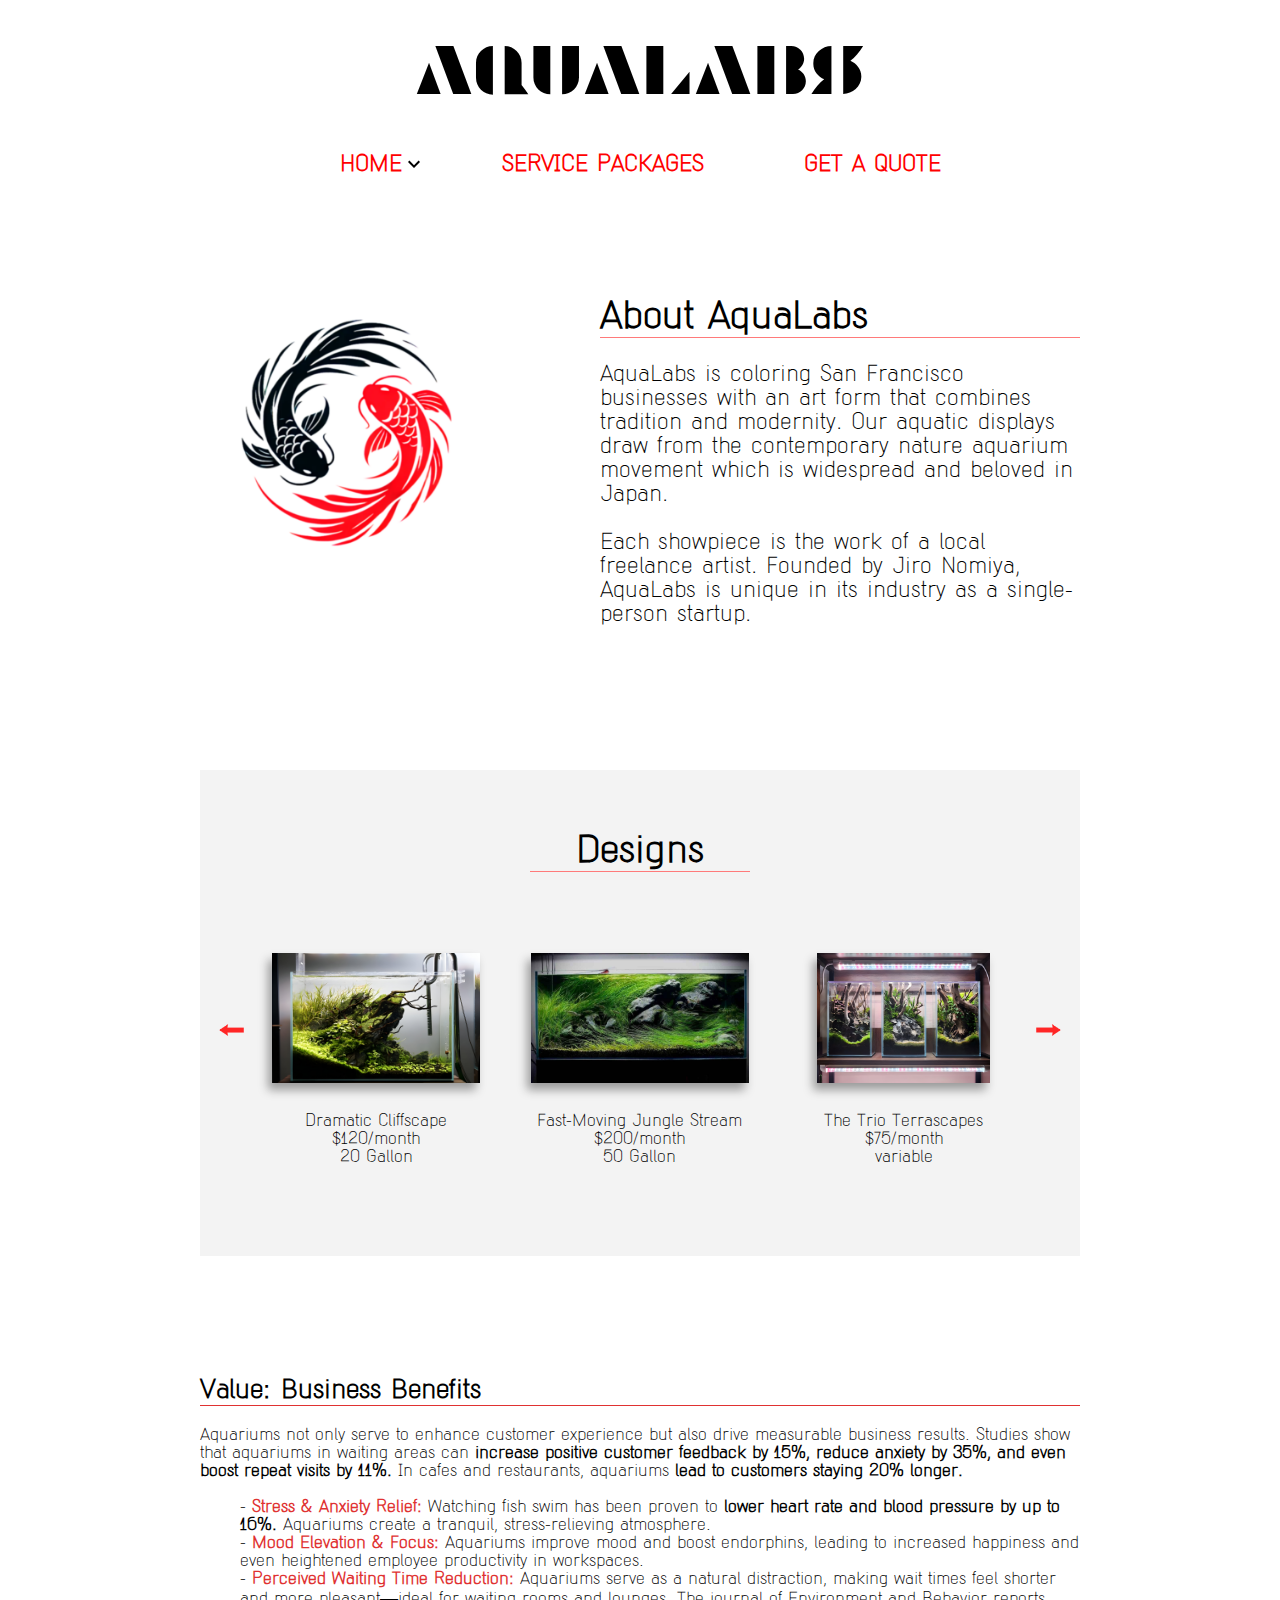
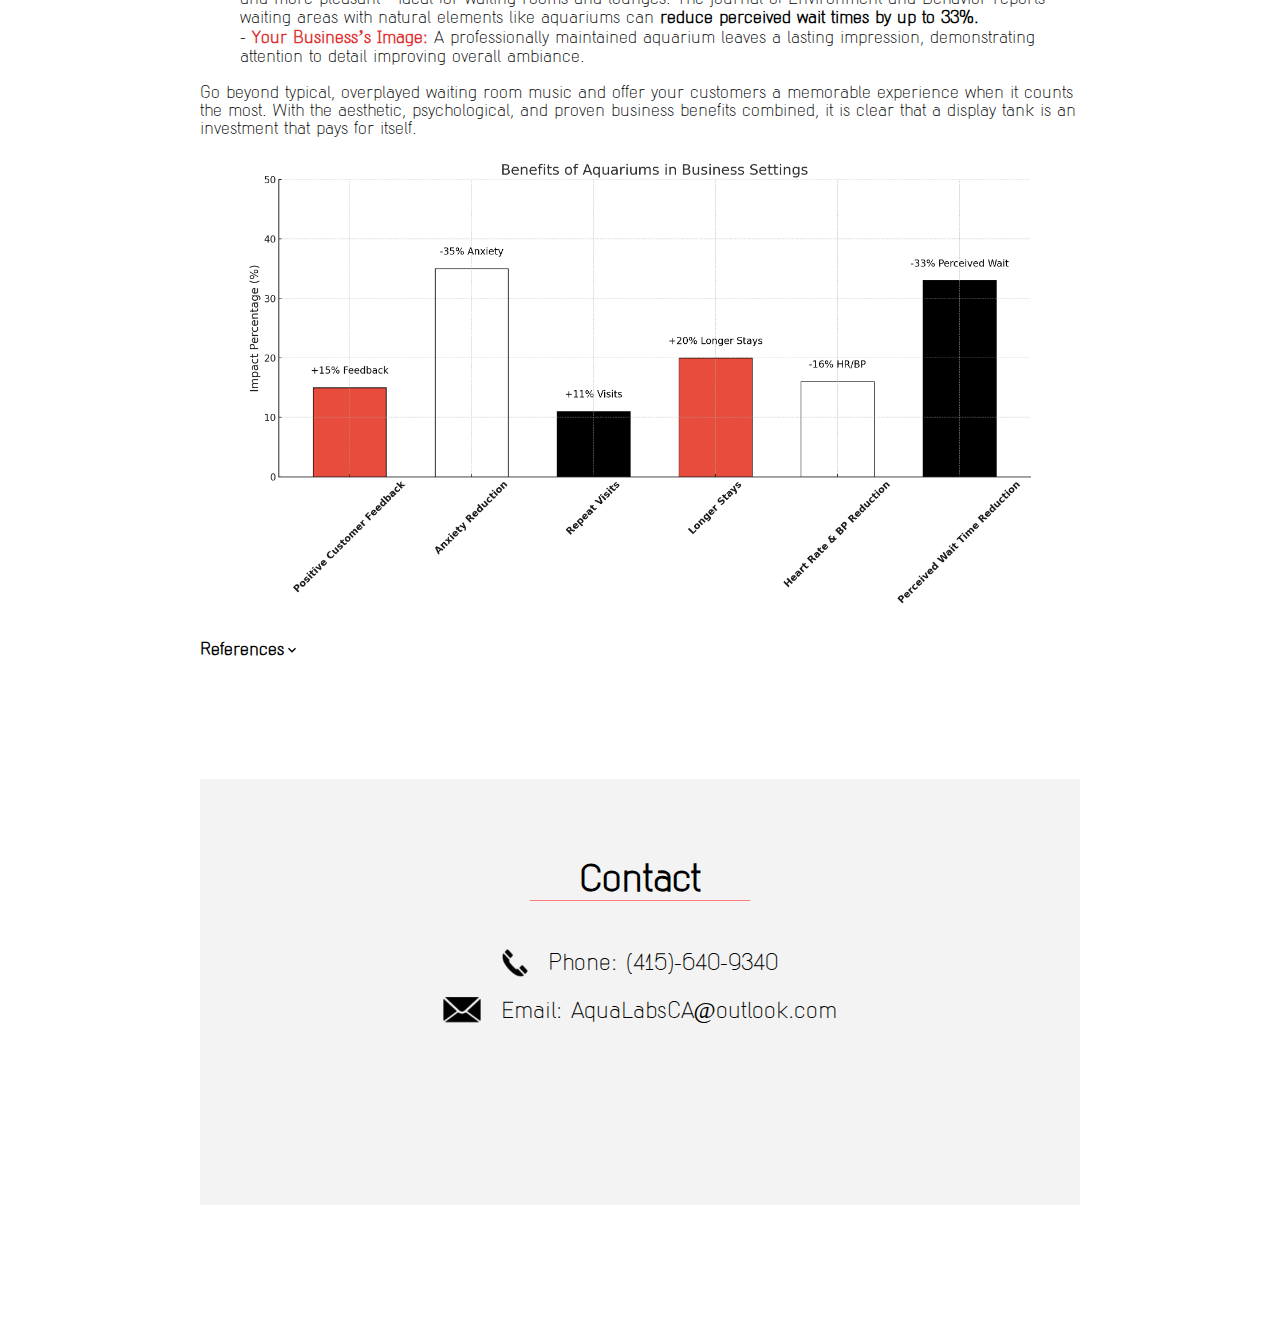
==== commit c665f988: "Changes references" ====
--- a/index.html
+++ b/index.html
@@ -127,6 +127,7 @@
                         <div id="dropdown-content">
                             <a id="about-link" href="#about-us-section" class="nav-element nav-font sub-nav">ABOUT</a>
                             <a id="designs-link" href="#slideshow-container" class="nav-element nav-font sub-nav">DESIGNS</a>
+                            <a id="values-link" href="#article-container" class="nav-element nav-font sub-nav">VALUE</a>
                             <a id="contact-link" href="#contact-us-section" class="nav-element nav-font sub-nav">CONTACT</a>
                         </div>
                     </div>
@@ -234,7 +235,7 @@
                 <div id="article-references-header-container" class="small-font shown-flex">
                     <div id="article-references-header">
                         <b>
-                            References, Further Reading
+                            References
                         </b>
                     </div>
                     <img id="article-dropdown" src="assets/ic-arrow-down.svg" class="rotate-img-small">
--- a/navbar.css
+++ b/navbar.css
@@ -29,6 +29,7 @@
     position: relative;
     flex-direction: column;
     display: none;
+
     /* background-color: rgb(243,243,243); */
 }
 
@@ -42,7 +43,8 @@
     top: 20px;
     float: left;
     position: absolute;
-    padding: 10px;
+    /* padding: 10px; */
+    /* padding-left: 50px; */
     height: 0px;
     padding: 0px;
     margin: 0px;
@@ -80,6 +82,10 @@
     #arrow-svg {
         max-width: 18px;
     }
+
+    #dropdown-content {
+        max-height: 130px;
+    }
 }
 
 @media (max-width: 360px) {
--- a/article.css
+++ b/article.css
@@ -15,6 +15,10 @@
 #article-references-header-container {
     margin-top: 30px;
     /* border-bottom: 1px solid rgb(224,50,50); */
+}
+
+#article-references-header {
+    /* width: 22%; */
 }
 
 #article-references-bottom-container {
